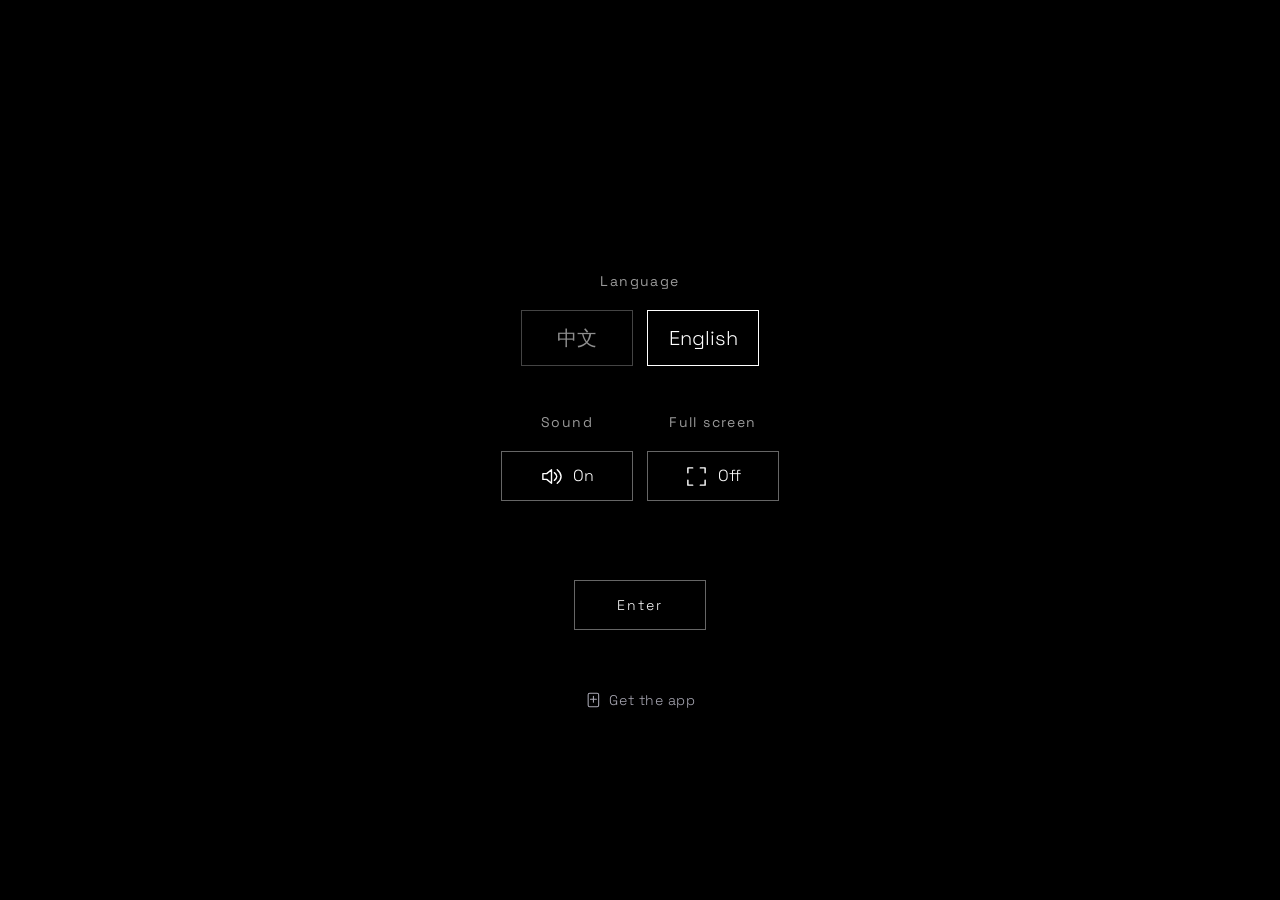
==== index.html @ 4baef1d9 "Refresh map layout" ====
<!doctype html>
<html lang="en">
<head>
<meta charset="utf-8">
<meta name="viewport" content="width=device-width,initial-scale=1,viewport-fit=cover,user-scalable=no">
<meta name="theme-color" content="#302846">
<title>A Traveler in a Shell · Playable Game</title>
<link rel="stylesheet" href="style.css?v=intro74">
<link rel="stylesheet" href="https://fonts.googleapis.com/css2?family=Space+Grotesk:wght@400;500;600&display=swap" media="print" onload="this.media='all'">
<link rel="stylesheet" href="island-journal.css?v=10">
<style>
#launchLoading{position:fixed;inset:0;z-index:2147483647;background:#000;color:#fff;display:flex;flex-direction:column;align-items:center;justify-content:center;gap:24px;font-family:'Space Grotesk',sans-serif;transition:opacity 2s ease-in-out}
#launchGrid,#launchStatus{transition:opacity .6s ease}#launchLoading.clear-content #launchGrid,#launchLoading.clear-content #launchStatus{opacity:0}#launchLoading[hidden]{display:none}#launchLoading.leaving{opacity:0;pointer-events:none}
#launchGrid{display:grid;grid-template-columns:1fr;gap:6px;width:min(22vw,11dvh,92px)}
#launchGrid>div{aspect-ratio:1;min-width:0}#launchGrid img{display:block;width:100%;height:100%;object-fit:contain;animation:launchReveal .4s ease both}
@keyframes launchReveal{from{opacity:0}to{opacity:1}}#launchStatus{font-size:15px;letter-spacing:.08em;margin:0}
@media(prefers-reduced-motion:reduce){#launchGrid img{animation:none}#launchLoading{transition:none}}
</style><link rel="manifest" href="manifest.webmanifest"><link rel="apple-touch-icon" href="assets/app-icon.png"><meta name="apple-mobile-web-app-capable" content="yes"><style>.entry-actions{display:flex;flex-direction:column;align-items:center;gap:12px}
.get-app{display:flex;align-items:center;justify-content:center;gap:7px;min-height:40px;padding:8px 12px;border:0;background:transparent;color:#aaa9b5;font:inherit;font-size:14px;cursor:pointer;letter-spacing:.04em}
.get-app svg{width:18px;height:18px}.get-app:hover,.get-app:focus-visible{color:#fff}.get-app[hidden],.language-gate.is-loading .get-app{display:none}
.install-guide{box-sizing:border-box;width:min(86vw,360px);max-height:85dvh;overflow:auto;margin:auto;padding:27px 24px;border:1px solid #676373;background:#101019;color:#f5efe0;text-align:center;font-family:'Space Grotesk','Noto Story Sans',sans-serif;border-radius:6px}
.install-guide::backdrop{background:#000b}.install-guide img{display:block;margin:0 auto 18px;border-radius:12px}.install-guide h2{font-size:20px;font-weight:400;line-height:1.4;margin:0 0 18px}.install-guide ol{text-align:left;padding-left:21px;font-size:16px;line-height:1.6;color:#ded9e3;margin:0 0 20px}.install-guide li+li{margin-top:10px}.install-close{border:1px solid #777;background:transparent;color:inherit;font:inherit;font-size:14px;min-height:44px;padding:10px 28px;cursor:pointer}
.install-share-icon{width:19px;height:19px;vertical-align:middle;color:#d2d3ff}
.language-gate .entry-actions{position:relative;flex:none;width:132px;height:50px}
.language-gate .get-app{position:absolute;top:62px;left:50%;transform:translateX(-50%);white-space:nowrap}
.language-gate .entry-actions{position:relative;flex:none;width:132px;height:50px}.language-gate .get-app{position:absolute;top:62px;left:50%;transform:translateX(-50%);white-space:nowrap}.install-guide{background:#000;border-color:#fff;border-radius:0}.install-guide img{border-radius:10px}#islandJournal[data-view=collection] h1{transform:translateY(5px)} .language-gate .entry-actions{margin-top:clamp(18px,4vh,34px)}.language-gate .get-app{top:100px}@media(max-height:520px){.language-gate .entry-actions{margin-top:12px}.language-gate .get-app{top:72px}.language-gate{padding-bottom:80px;justify-content:safe center}}</style></head>
<body>
<div id="launchLoading" hidden role="status" aria-live="polite"><div id="launchGrid" aria-hidden="true"></div><p id="launchStatus">Loading…</p></div>
<script>
(()=>{const overlay=document.getElementById('launchLoading'),grid=document.getElementById('launchGrid'),status=document.getElementById('launchStatus');
const cells=Array.from({length:5},()=>{const el=document.createElement('div');grid.append(el);return el});
const order=[4,3,2,1,0],cache=new Map(),delay=ms=>new Promise(r=>setTimeout(r,ms)),reduced=matchMedia('(prefers-reduced-motion: reduce)').matches;
function load(name){if(cache.has(name))return cache.get(name);const p=new Promise(resolve=>{const im=new Image();im.alt='';im.decoding='async';im.onload=()=>{if(im.decode)im.decode().catch(()=>{}).then(()=>resolve(im));else resolve(im)};im.onerror=()=>resolve(null);im.fetchPriority=name.startsWith('collection-shell-')?'high':'auto';im.src='assets/'+name});cache.set(name,p);return p}
const shells=Array.from({length:20},(_,i)=>'collection-shell-'+String(i+1).padStart(2,'0')+'.jpg');
const specimens=['scallop','cowrie','cockle','limpet','moon-snail'].map(n=>'specimen-'+n+'-painted.png');
const first=specimens.map(load); 
const allCollection=shells.slice(0,5).map(load); window.journalPriorityImages=allCollection;
const portrait=matchMedia('(orientation:portrait)').matches;
const essentials=[portrait?'home-portrait-empty.jpeg':'home-landscape-empty.jpeg',portrait?'island-mobile.jpg':'island-desktop.jpg','golden-1.jpg','crab-golden-idle.png','crab-golden-walk.png'];
const ready=Promise.all([...essentials.map(load),...allCollection]);
const dom=new Promise(resolve=>{if(document.readyState==='loading')document.addEventListener('DOMContentLoaded',resolve,{once:true});else resolve()});
let finished=false;async function finish(){if(finished)return;finished=true;overlay.classList.add('clear-content');await delay(reduced?0:650);grid.style.visibility='hidden';status.style.visibility='hidden';await delay(reduced?0:200);overlay.classList.add('leaving');await delay(reduced?0:2050);overlay.hidden=true}
dom.then(()=>{const gate=document.getElementById('entryGate');gate.addEventListener('submit',()=>{overlay.hidden=false;const zh=gate.querySelector('input[name="language"]:checked')?.value==='zh';status.textContent=zh?'加载中…':'Loading…';
(async()=>{for(let i=0;i<5;i++){const im=await Promise.race([first[i],delay(1800).then(()=>null)]);if(im&&!finished)cells[order[i]].append(im);await delay(reduced?0:320)}await ready;await delay(reduced?0:450);finish()})();
setTimeout(()=>{status.textContent=zh?'仍在加载…':'Still loading…'},12000);setTimeout(finish,25000);
},{once:true});});
})();
</script><noscript><style>#launchLoading{display:none}</style></noscript>
<form id="entryGate" class="language-gate" aria-label="Entry preferences">
  <fieldset><legend id="gateLanguageLabel">Language</legend><div class="language-options"><label><input type="radio" name="language" value="zh"><span>中文</span></label><label><input type="radio" name="language" value="en" checked><span>English</span></label></div></fieldset>
  <div class="gate-settings"><fieldset><legend id="gateSoundLabel">Sound</legend><button type="button" id="gateSound" class="gate-option" aria-pressed="false"><svg viewBox="0 0 24 24" fill="none" stroke="currentColor" stroke-width="1.45" stroke-linecap="round" stroke-linejoin="round" aria-hidden="true"><path id="gateSoundPath" d="M3 9h4l5-4v14l-5-4H3zM16 9l6 6m0-6-6 6"/></svg><span id="gateSoundText">Off</span></button></fieldset>
  <fieldset id="gateFullGroup" hidden><legend id="gateFullLabel">Full screen</legend><button type="button" id="gateFull" class="gate-option" aria-pressed="false"><svg viewBox="0 0 24 24" fill="none" stroke="currentColor" stroke-width="1.5" stroke-linecap="round" stroke-linejoin="round" aria-hidden="true"><path id="gateFullPath" d="M8 3H3V8 M16 3H21V8 M3 16V21H8 M21 16V21H16"/></svg><span id="gateFullText">Off</span></button></fieldset></div>
  <button type="submit" id="gateEnter" class="gate-enter">Enter</button>
</form>
<script defer src="pwa.js?v=1"></script>
<main id="app">
  <section id="home" class="screen visible" aria-label="Game home screen">
    <div class="home-art clean-home" data-home-theme="coral"><picture><source media="(orientation: portrait)" srcset="assets/home-portrait-empty.jpeg"><img src="assets/home-landscape-empty.jpeg" alt="A watercolor hermit crab on a beach" draggable="false" fetchpriority="high"></picture><canvas id="homeCrabLayer" aria-hidden="true"></canvas><h1 id="homeTitle" class="home-title"><span>A Traveler</span> <span>in a Shell</span></h1><div class="home-buttons" aria-label="Main menu">
      <button id="begin" aria-label="Begin Journey">Begin Journey</button>
      <button id="collection" aria-label="Shell Collection">Shell Collection</button>
      <button id="islandMapHome" type="button">Island Map</button>
      <button id="continue" aria-label="Continue Journey">Continue Journey</button>
      <button id="settingsHome" aria-label="Settings">Settings</button>
      <button id="aboutHome" aria-label="About">About</button>
    </div>
    <small id="homeCredit" class="home-credit">Dalian, 2026</small>
    <button type="button" id="soundHome" class="home-sound" aria-pressed="false">Sound: Off</button></div><noscript><div class="js-warning">This file preview does not run JavaScript. Open the downloaded HTML in a web browser to play.</div></noscript>
  </section>

  <section id="game" class="screen" aria-label="Side scrolling platform game">
    <canvas id="stage" aria-label="Watercolor side-scrolling world"></canvas>
    <header class="game-hud" aria-label="Chapter and status">
      <div id="chapterTitle" class="hud-top-item"><span id="chapterName">Golden Shores</span><small id="chapterIndex">CHAPTER I</small></div>
      <div class="status-strip" id="statusStack" aria-label="Game status">
        <button id="pauseBtn" class="status-frame" aria-label="Pause and menu">MENU</button>
        <button type="button" id="soundGame" class="status-frame" aria-pressed="false">Sound: Off</button>
        <div id="statusLeft" class="status-frame" aria-label="3 of 3 lives"><span id="livesLabel">Lives:</span> <span id="hearts">3</span>/3</div>
        <div id="statusRight" class="status-frame"><span id="shellsLabel">Shells:</span> <span id="collectedCount">0</span>/5</div>
      </div>
    </header>
    <div id="controls" aria-label="Game controls">
      <div class="control-set movement"><button id="left" class="ctrl" aria-label="Move left"><svg viewBox="0 0 24 24" aria-hidden="true" focusable="false" fill="none" stroke="currentColor" stroke-width="1.5" stroke-linecap="round" stroke-linejoin="round"><path d="M19 12H5m6-6-6 6 6 6"/></svg></button><button id="right" class="ctrl" aria-label="Move right"><svg viewBox="0 0 24 24" aria-hidden="true" focusable="false" fill="none" stroke="currentColor" stroke-width="1.5" stroke-linecap="round" stroke-linejoin="round"><path d="M5 12h14m-6-6 6 6-6 6"/></svg></button></div>
      <div id="shellSlots" class="control-set shells" hidden aria-label="Shell selection"></div>
      <div class="control-set actions"><button id="hide" class="ctrl action" aria-label="Hide"><span>HIDE</span></button><button id="jump" class="ctrl action" aria-label="Jump"><span>JUMP</span></button></div>
    </div>
    <div id="birdWarning" hidden><span></span><b><i></i></b></div>
    <div id="message" role="status" aria-live="polite"></div>
  </section>

  <section id="overlay" class="screen overlay" aria-hidden="true">
    <div class="dialog" role="dialog" aria-modal="true" aria-labelledby="dialogTitle">
      <h2 id="dialogTitle"></h2>
      <div id="dialogBody"></div>
      <div id="dialogButtons"></div>
    </div>
  </section>
</main>
<script src="terrain-data.js?v=6"></script>
<script src="home-crab-classic.js?v=3"></script>
<script src="golden-soundscape.js?v=2"></script>
<script src="golden-atmosphere.js?v=21"></script>
<script src="game.js?v=intro70"></script>
<script src="island-journal.js?v=11"></script>
</body>
</html>
---- style.css ----
:root{--ink:#65422e;--paper:#fff1d3;--gold:#c79554;--teal:#247e73}*{box-sizing:border-box;-webkit-tap-highlight-color:transparent}html,body,#app{margin:0;width:100%;height:100%;height:100dvh;overflow:hidden;background:#183e3c;font-family:Georgia,'Palatino Linotype',serif;color:var(--ink)}button{font:inherit;cursor:pointer;touch-action:none;-webkit-user-select:none;user-select:none;outline-offset:2px}button:focus-visible{outline:3px solid #7c5a2c}.screen{position:absolute;inset:0;display:none;overflow:hidden}.screen.visible{display:block}#home{background:#e8c396 url('assets/home.jpg') center center/cover no-repeat}.home-buttons{position:absolute;left:50%;top:36.2%;transform:translateX(-50%);width:min(34%,410px);height:39%;display:grid;grid-template-rows:repeat(4,1fr);gap:4%;align-items:stretch}.home-buttons button{color:transparent;border:0;background:transparent;border-radius:40px;transition:filter .12s,transform .12s;min-height:38px}.home-buttons button:active{background:#a56f3626;transform:scale(.975)}.home-sound{position:absolute;right:1.7%;top:1%;height:50px;width:50px;background:#f8e5bccc;border:1px solid #8e6544;border-radius:50%;color:#735031;font-size:26px}#game{background:#174f55}#stage{position:absolute;inset:0;width:100%;height:100%;display:block;touch-action:none}#hudTop,#hudBottom{position:absolute;left:0;right:0;pointer-events:none;background-repeat:no-repeat;background-size:100% 100%;z-index:5}#hudTop{top:0;height:clamp(75px,13.2vh,140px);background-image:none}#hudBottom{bottom:0;height:clamp(110px,19vh,180px);background-image:none}.hud-top-item{position:absolute;top:1.2%;z-index:7;display:flex;align-items:center;justify-content:center;text-align:center}#statusLeft{left:2%;height:8%;top:2.4%;width:23%;font-size:clamp(17px,2.3vw,33px);color:#c96b63;text-shadow:0 1px #fff0d4}#chapterTitle{left:30%;width:40%;height:9%;flex-direction:column;gap:2px}#chapterTitle small{font-size:clamp(9px,1.1vw,15px);letter-spacing:.16em}#chapterTitle span{font-size:clamp(14px,1.9vw,26px);white-space:nowrap}#statusRight{right:1.5%;width:27%;height:8%;top:2.2%;gap:12px;font-size:clamp(14px,1.5vw,24px)}#pauseBtn{border:0;background:transparent;color:var(--ink);font-size:clamp(20px,2.3vw,34px);padding:0}#controls{position:absolute;bottom:3.6%;left:0;width:100%;height:10%;display:flex;align-items:center;justify-content:space-between;gap:1%;z-index:9;padding:0 3%}.control-set{display:flex;justify-content:center;gap:clamp(4px,1vw,13px);align-items:center}.movement{width:28%;justify-content:flex-start}.shells{width:42%;gap:clamp(2px,.5vw,8px)}.actions{width:30%;justify-content:flex-end}.ctrl,.shell-choice{border:1px solid #a57d50b5;background:#ffecbaab;color:#674631;box-shadow:inset 0 1px #ffefcd80;border-radius:50%;height:clamp(44px,6.3vw,78px);width:clamp(44px,6.3vw,78px);display:flex;justify-content:center;align-items:center;font-size:clamp(27px,3.1vw,43px);padding:0;flex-shrink:0}.ctrl.pressed,.ctrl:active,.shell-choice.selected{background:#e8d19a;box-shadow:inset 0 0 0 2px #9f7842b0}.ctrl.action{font-size:clamp(23px,2.5vw,34px);flex-direction:column;gap:0}.ctrl.action span{font-size:clamp(9px,1.05vw,15px)}.shell-choice{height:clamp(38px,5.25vw,68px);width:clamp(38px,5.25vw,68px);border-radius:28%;font-size:29px}.shell-choice img{max-width:95%;max-height:90%;object-fit:contain;pointer-events:none}#message{position:absolute;z-index:12;bottom:20%;left:50%;transform:translateX(-50%);width:max-content;max-width:80%;border:2px solid #bb9b73;border-radius:20px 15px 24px 12px;padding:12px 22px;background:#f7e6c5f2;font-size:clamp(13px,1.5vw,18px);box-shadow:0 2px 15px #2c2e2c22;opacity:0;pointer-events:none;transition:opacity .35s;text-align:center}#message.show{opacity:1}.overlay{z-index:20;background:rgba(16,43,47,.57);display:none;align-items:center;justify-content:center;padding:18px}.overlay.visible{display:flex}.dialog{max-height:85dvh;overflow:auto;max-width:570px;width:min(94%,570px);background:#f9ebcfee;border:6px solid #d3a16d;border-radius:30px 24px 36px 26px;padding:clamp(18px,4vw,34px);box-shadow:0 15px 70px #101c2266;text-align:center}.dialog h2{font-size:clamp(23px,3vw,36px);margin:0 0 14px}.dialog p{line-height:1.5}.dialog button{border:1px solid #9a7650;border-radius:18px;background:#efdbb5;margin:6px;padding:11px 18px;color:var(--ink);min-height:42px}.dialog button:active{background:#deb77e}.entry{padding:8px 10px;border-bottom:1px solid #c9a681;display:flex;justify-content:space-between;gap:15px;text-align:left}.entry.locked{opacity:.5}.progress{font-style:italic;color:#8c6d55}
@media (max-width:640px) and (orientation:portrait){#home{background-position:center center}.home-buttons{width:63%;top:36.2%;height:39%}.home-buttons button{min-height:40px}#hudTop{height:128px;max-height:18dvh}#hudBottom{height:190px;max-height:27dvh}#statusLeft{left:3%;top:2.1%;width:24%;height:8%;font-size:clamp(16px,5vw,22px)}#chapterTitle{left:26%;width:48%;height:9%;top:1.3%}#chapterTitle small{font-size:clamp(9px,2.5vw,12px)}#chapterTitle span{font-size:clamp(15px,4.2vw,19px)}#statusRight{right:1%;width:26%;height:8%;top:2%;gap:3px;font-size:clamp(11px,3.3vw,16px)}#pauseBtn{font-size:26px}#controls{bottom:2.9%;height:9%;padding:0 2%;gap:1px}.control-set{gap:3px}.movement{width:29%}.shells{width:42%;gap:1px}.actions{width:29%}.ctrl{height:clamp(43px,12.5vw,58px);width:clamp(43px,12.5vw,58px);font-size:29px}.shell-choice{height:clamp(29px,8.4vw,41px);width:clamp(29px,8.4vw,41px)}.ctrl.action{font-size:26px}.ctrl.action span{font-size:10px}#message{bottom:19%;font-size:13px;max-width:86%}}
@media (max-height:500px) and (orientation:landscape){#hudTop{height:84px}#hudBottom{height:115px}#statusLeft,#statusRight{top:4%;height:15%}#chapterTitle{top:2%;height:16%}#controls{bottom:3%;height:15%}.ctrl{height:48px;width:48px}.shell-choice{height:41px;width:41px}#message{bottom:23%}}

/* Portrait and desktop artwork, with hit areas in the same coordinate system. */
#home{background:#ead1a6;overflow:hidden;container-type:size}
#home.visible{display:grid;place-items:center}
.home-art{position:relative;width:min(100cqw,177.6833cqh);aspect-ratio:1672/941;max-width:100%;isolation:isolate}
.home-art picture,.home-art picture img{display:block;width:100%;height:100%;position:absolute;inset:0;object-fit:contain;pointer-events:none;user-select:none;-webkit-user-drag:none}
.home-buttons{position:absolute;inset:0;width:100%;height:100%;transform:none;display:block;pointer-events:none}
.home-buttons button{position:absolute;left:32%;width:34%;height:10%;min-height:0;pointer-events:auto;color:transparent;background:transparent;touch-action:manipulation;border:0;border-radius:26px;transform:none}
.home-buttons button:active,.home-buttons button:focus-visible{background:#a66c3526;outline:2px solid #9b7137aa;transform:scale(.985)}
#begin{top:44.1%}#collection{top:56%}#continue{top:67.6%}#settingsHome{top:79.2%}
.home-sound{position:absolute;right:0;top:0;width:6%;height:10%;min-width:0;min-height:0;background:transparent;border:0;color:#75462c;touch-action:manipulation;display:grid;place-items:center}
#muteMark{font-size:24px;font-weight:bold;text-shadow:0 1px #fff}
.js-warning{position:absolute;bottom:0;left:0;right:0;padding:12px;background:#fff2d4;color:#65422e;text-align:center;z-index:50}
html,body,#app,button{user-select:none;-webkit-user-select:none;-webkit-touch-callout:none}#game{touch-action:none}
@media(orientation:portrait){#home{background:linear-gradient(#e8c699 0 78%,#63b6b1 100%)}.home-art{width:min(100cqw,51.285cqh);aspect-ratio:898/1751}.home-buttons button{left:19%;width:63%;height:6.9%;border-radius:24px}#begin{top:42.4%}#collection{top:50.3%}#continue{top:58%}#settingsHome{top:65.7%}.home-sound{right:1%;top:.7%;width:11%;height:5.2%}}
@supports not (width: 1cqw){.home-art{width:min(100vw,177.6833vh)}@media(orientation:portrait){.home-art{width:min(100vw,51.285vh)}}}

/* Graphic interface 01: a quiet, contemporary layer above the paintings. */
:root{--graphic-font:"Space Grotesk", "Avenir Next", "Helvetica Neue", Arial, sans-serif;--hud-white:#fff;--hud-stroke:rgba(255,255,255,.72);--hud-shadow:0 1px 4px rgba(27,19,48,.78)}
#game{font-family:var(--graphic-font);color:var(--hud-white);isolation:isolate}
#game::before,#game::after{content:"";position:absolute;left:0;right:0;z-index:4;pointer-events:none}
#game::before{top:0;height:clamp(118px,19vh,195px);background:linear-gradient(180deg,rgba(30,22,53,.48),rgba(30,22,53,.16) 58%,transparent)}
#game::after{bottom:0;height:clamp(105px,18vh,178px);background:linear-gradient(0deg,rgba(30,22,53,.54),rgba(30,22,53,.14) 60%,transparent)}
.game-hud{position:absolute;z-index:7;top:max(18px,env(safe-area-inset-top));left:max(24px,env(safe-area-inset-left));right:max(24px,env(safe-area-inset-right));display:grid;grid-template-columns:1fr minmax(180px,1fr) 1fr;align-items:start;pointer-events:none;text-shadow:var(--hud-shadow)}
.game-hud .hud-top-item{position:static;width:auto;height:auto;inset:auto;color:white;text-shadow:var(--hud-shadow);margin:0}
#chapterTitle{grid-column:2;grid-row:1;display:flex;align-items:center;gap:5px;text-align:center;line-height:1.1}
#chapterTitle small{font-size:10px;font-weight:500;letter-spacing:.28em;opacity:.92;white-space:nowrap}
#chapterTitle span{font-size:clamp(22px,3.2vw,36px);font-weight:500;letter-spacing:-.055em;white-space:nowrap}
.status-strip{display:contents}
#statusLeft{grid-column:1;grid-row:1;justify-content:flex-start;padding-top:8px}
#hearts{display:flex;align-items:center;gap:6px;font-size:0;white-space:nowrap}
#hearts svg{width:16px;height:16px;filter:drop-shadow(0 1px 2px #211a3d88)}
#statusRight{grid-column:3;grid-row:1;justify-content:flex-end;gap:12px;font-size:13px;letter-spacing:.02em;line-height:1;font-variant-numeric:tabular-nums}
.collection-count{display:inline-flex;align-items:center;gap:3px;white-space:nowrap}
.collection-count svg{width:21px;height:21px;margin-right:4px;filter:drop-shadow(0 1px 2px #211a3d88)}
.count-total{opacity:.74}
#pauseBtn{pointer-events:auto;display:grid;place-items:center;width:44px;height:44px;border:0;border-radius:50%;background:transparent;color:white;padding:0;flex:none}
#pauseBtn svg{width:25px;height:25px;filter:drop-shadow(0 1px 2px #211a3d88)}
#controls{height:auto;bottom:max(22px,calc(env(safe-area-inset-bottom) + 10px));left:max(24px,env(safe-area-inset-left));right:max(24px,env(safe-area-inset-right));width:auto;padding:0;gap:10px;display:grid;grid-template-columns:1fr auto 1fr;align-items:end;pointer-events:none}
#controls .control-set{width:auto;gap:8px}
#controls .movement{justify-content:flex-start}
#controls .actions{justify-content:flex-end}
#controls .shells{align-self:center;gap:5px;min-width:0}
#controls button{pointer-events:auto;font-family:var(--graphic-font);touch-action:none;color:white}
#controls .ctrl{width:clamp(48px,5.6vw,66px);height:clamp(48px,5.6vw,66px);border:1px solid var(--hud-stroke);background:rgba(28,22,48,.12);box-shadow:none;border-radius:50%;display:flex;align-items:center;justify-content:center;gap:0;padding:0;transition:background .12s,border-color .12s;flex-shrink:0}
#controls .ctrl svg{width:25px;height:25px;filter:drop-shadow(0 1px 2px #211a3d88)}
#controls .ctrl.action{position:relative;flex-direction:column}
#controls .ctrl.action span{font-size:8px;font-weight:500;letter-spacing:.1em;text-transform:uppercase;line-height:1.1;margin-top:1px;text-shadow:var(--hud-shadow)}
#controls .ctrl.action svg{width:22px;height:22px}
#controls .ctrl.pressed,#controls .ctrl:active,#pauseBtn:active{background:rgba(255,255,255,.25);border-color:white}
#controls .shell-choice{width:clamp(38px,4.6vw,54px);height:clamp(38px,4.6vw,54px);border:0;border-bottom:1px solid transparent;border-radius:0;background:transparent;box-shadow:none;padding:4px;opacity:.58;display:grid;place-items:center}
#controls .shell-choice svg{width:24px;height:24px;filter:drop-shadow(0 1px 2px #211a3d88)}
#controls .shell-choice.selected{opacity:1;border-bottom-color:white;background:transparent;box-shadow:none}
#game button:focus-visible,.dialog button:focus-visible{outline:2px solid white;outline-offset:3px}
#message{bottom:clamp(96px,16vh,150px);font:400 clamp(12px,1.7vw,16px)/1.5 var(--graphic-font);background:rgba(29,22,48,.67);color:white;border:1px solid rgba(255,255,255,.28);border-radius:5px;box-shadow:none;padding:9px 15px;max-width:88%;letter-spacing:.01em}
#overlay{font-family:var(--graphic-font);color:white;background:rgba(25,20,42,.65);backdrop-filter:blur(10px);-webkit-backdrop-filter:blur(10px)}
.dialog{background:rgba(38,31,55,.9);border:1px solid rgba(255,255,255,.3);border-radius:8px;box-shadow:none;color:white;text-align:left;padding:clamp(20px,4vw,36px)}
.dialog h2{font-weight:500;letter-spacing:-.045em;line-height:1.12;margin:0 0 18px}
.dialog p{font-size:14px;color:rgba(255,255,255,.84)}
.dialog button{background:transparent;color:white;border:1px solid rgba(255,255,255,.45);border-radius:4px;min-height:44px;margin:4px 5px 4px 0;font-size:13px}
.dialog button:active{background:rgba(255,255,255,.2)}
.entry{border-color:rgba(255,255,255,.18);font-size:13px}
.progress{font-style:normal;color:rgba(255,255,255,.7)}
@media (max-width:680px) and (orientation:portrait){
 .game-hud{top:max(16px,env(safe-area-inset-top));left:max(18px,env(safe-area-inset-left));right:max(18px,env(safe-area-inset-right));display:flex;flex-direction:column;gap:7px;align-items:stretch}
 #chapterTitle{align-items:center;gap:4px}
 #chapterTitle small{font-size:9px;letter-spacing:.25em}
 #chapterTitle span{font-size:clamp(24px,7vw,33px)}
 .status-strip{display:flex;justify-content:space-between;align-items:center}
 #statusLeft{padding-top:0}
 #hearts svg{width:15px;height:15px}
 #statusRight{gap:7px;font-size:12px}
 #pauseBtn{width:40px;height:40px}
 #controls{left:max(12px,env(safe-area-inset-left));right:max(12px,env(safe-area-inset-right));bottom:max(18px,calc(env(safe-area-inset-bottom) + 8px));gap:4px;grid-template-columns:1fr auto 1fr}
 #controls .control-set{gap:5px}
 #controls .ctrl{width:clamp(43px,13vw,56px);height:clamp(43px,13vw,56px)}
 #controls .shells{position:absolute;left:50%;bottom:calc(clamp(43px,13vw,56px) + 12px);transform:translateX(-50%);gap:6px}
 #controls .shell-choice{width:36px;height:36px}
 #controls .shell-choice svg{width:23px;height:23px}
 #controls .actions{grid-column:3}
 #message{bottom:clamp(140px,21vh,185px)}
}
@media (max-height:500px) and (orientation:landscape){
 .game-hud{top:max(8px,env(safe-area-inset-top));left:20px;right:20px}
 #chapterTitle span{font-size:23px}
 #controls{bottom:max(10px,env(safe-area-inset-bottom))}
 #controls .ctrl{width:46px;height:46px}
 #controls .shell-choice{width:37px;height:37px}
 #message{bottom:68px}
}

/* Graphic 02: chapter at left; three equal status frames at right. */
#game .game-hud{display:grid;grid-template-columns:minmax(0,1fr) auto;gap:16px;align-items:start;top:max(18px,calc(env(safe-area-inset-top) + 8px));left:max(24px,calc(env(safe-area-inset-left) + 12px));right:max(24px,calc(env(safe-area-inset-right) + 12px));}
#game #chapterTitle{grid-column:1;grid-row:1;align-items:flex-start;justify-content:flex-start;text-align:left;min-width:0;gap:6px;padding:3px 0 0}
#game #chapterTitle small{font-size:10px;letter-spacing:.25em}
#game #chapterTitle span{font-size:clamp(23px,3.4vw,38px);line-height:1.08;white-space:normal;overflow-wrap:normal;letter-spacing:-.045em}
#game .status-strip{grid-column:2;grid-row:1;display:grid;grid-template-columns:1fr;gap:6px;justify-items:stretch;width:clamp(102px,12vw,136px)}
#game .status-frame{position:static;inset:auto;display:flex;align-items:center;justify-content:center;width:100%;height:36px;min-height:0;margin:0;padding:0 7px;border:1px solid rgba(255,255,255,.85);border-radius:0;background:rgba(30,22,53,.07);box-shadow:none;color:#fff;text-shadow:var(--hud-shadow);font:500 12px/1 var(--graphic-font);white-space:nowrap;letter-spacing:.015em;font-variant-numeric:tabular-nums}
#game #pauseBtn{pointer-events:auto;touch-action:manipulation}
#game #pauseBtn svg{width:21px;height:21px;filter:none}
#game #statusLeft{justify-content:center}
#game #hearts{display:flex;gap:7px;align-items:center;justify-content:center;font-size:0}
#game .life-dot{display:block;width:13px;height:10px;border:1px solid white;background:transparent;box-shadow:0 1px 2px #22173550}
#game .life-dot.full{background:white}
#game .collection-count{display:block;white-space:nowrap}
#game #controls{grid-template-columns:1fr auto 1fr}
#game #controls .movement{grid-column:1;justify-self:start}
#game #controls .actions{grid-column:3;justify-self:end}
#game #controls .ctrl{border-radius:0;border-color:rgba(255,255,255,.85);background:rgba(30,22,53,.07);width:clamp(48px,5.6vw,66px);height:clamp(48px,5.6vw,66px)}
#game #controls .ctrl.action span{font-size:11px;font-weight:500;letter-spacing:.075em;margin:0}
#game #controls .ctrl.pressed,#game #controls .ctrl:active,#game #pauseBtn:active{background:rgba(255,255,255,.25)}
#game #shellSlots[hidden]{display:none!important}
#game #controls .shell-choice{border:1px solid rgba(255,255,255,.55);border-radius:0}
#game #controls .shell-choice.selected{border-color:white;background:rgba(255,255,255,.15)}
#game::before{height:clamp(115px,21vh,190px);background:linear-gradient(180deg,rgba(30,22,53,.30),rgba(30,22,53,.08) 64%,transparent)}
#game::after{background:linear-gradient(0deg,rgba(30,22,53,.32),rgba(30,22,53,.07) 60%,transparent)}
@media(max-width:680px) and (orientation:portrait){
 #game .game-hud{top:max(16px,calc(env(safe-area-inset-top) + 5px));left:max(16px,calc(env(safe-area-inset-left) + 8px));right:max(16px,calc(env(safe-area-inset-right) + 8px));gap:12px}
 #game #chapterTitle span{font-size:clamp(23px,6.4vw,32px)}
 #game #chapterTitle small{font-size:9px;letter-spacing:.22em}
 #game .status-strip{width:100px;gap:5px}
 #game .status-frame{height:32px;font-size:11px}
 #game #pauseBtn{height:40px}
 #game .status-frame{height:40px}
 #game #controls .ctrl{width:clamp(45px,13vw,56px);height:clamp(45px,13vw,56px)}
 #game #controls .ctrl.action span{font-size:10px}
 #game #controls{left:max(16px,env(safe-area-inset-left));right:max(16px,env(safe-area-inset-right))}
}
@media(max-height:500px) and (orientation:landscape){
 #game .game-hud{top:max(8px,env(safe-area-inset-top));left:max(16px,env(safe-area-inset-left));right:max(16px,env(safe-area-inset-right))}
 #game #chapterTitle span{font-size:25px}
 #game .status-strip{width:104px;gap:4px}
 #game .status-frame{height:29px}
 #game #controls .ctrl{width:46px;height:46px}
}

/* Graphic 03: explicit, independently positioned status column, no wrapping. */
#game .game-hud{display:flex!important;flex-direction:row!important;justify-content:space-between!important;align-items:flex-start!important;gap:12px;top:max(18px,calc(env(safe-area-inset-top) + 6px));left:max(20px,calc(env(safe-area-inset-left) + 8px));right:max(20px,calc(env(safe-area-inset-right) + 8px))}
#game #chapterTitle{position:static!important;inset:auto!important;display:flex!important;flex-direction:column!important;align-items:flex-start!important;justify-content:flex-start!important;flex:1 1 0;min-width:0;width:auto!important;height:auto!important;padding:0;gap:5px;text-align:left}
#game #chapterName{display:block;white-space:nowrap!important;font-size:clamp(22px,3.5vw,38px);line-height:1.12;letter-spacing:-.045em}
#game #chapterIndex{display:block;font-size:10px;letter-spacing:.2em}
#game #statusStack{position:static!important;inset:auto!important;display:flex!important;flex-direction:column!important;align-items:stretch!important;justify-content:flex-start!important;gap:5px;width:112px!important;height:auto!important;flex:0 0 112px}
#game #statusStack > .status-frame{position:static!important;inset:auto!important;display:block!important;box-sizing:border-box!important;flex:none!important;width:100%!important;height:36px!important;min-height:0!important;margin:0!important;padding:0!important;border:1px solid rgba(255,255,255,.88)!important;border-radius:0!important;background:rgba(30,22,53,.07);box-shadow:none;color:#fff!important;text-align:center!important;white-space:nowrap!important;font:500 12px/34px var(--graphic-font)!important;letter-spacing:.01em!important}
#game #statusStack #hearts{display:inline!important;font:inherit!important;color:inherit!important}
#game #statusStack #collectedCount{display:inline!important;font:inherit!important;color:inherit!important}
#game #statusStack #pauseBtn:active{background:rgba(255,255,255,.25)}
@media(max-width:680px) and (orientation:portrait){
 #game .game-hud{left:max(14px,calc(env(safe-area-inset-left) + 6px));right:max(14px,calc(env(safe-area-inset-right) + 6px));gap:9px;top:max(15px,calc(env(safe-area-inset-top) + 5px))}
 #game #chapterName{font-size:clamp(18px,5.75vw,28px)}
 #game #chapterIndex{font-size:9px}
 #game #statusStack{width:94px!important;flex-basis:94px;gap:5px}
 #game #statusStack > .status-frame{height:34px!important;font-size:11px!important;line-height:32px!important}
}
@media(max-width:345px) and (orientation:portrait){
 #game #chapterName{font-size:18px}
 #game #statusStack{width:86px!important;flex-basis:86px}
}
@media(max-height:500px) and (orientation:landscape){
 #game .game-hud{top:max(8px,env(safe-area-inset-top))}
 #game #chapterName{font-size:25px}
 #game #statusStack > .status-frame{height:29px!important;line-height:27px!important}
}

/* Home graphic system: artwork remains unchanged, typography and buttons are native HTML.
   The legacy illustrated menu remains available if a new painting is not uploaded. */
#home .home-clean-image,#home .home-title{display:none}
#home .home-art.clean-home{container-type:size;width:min(100cqw,177.7778cqh);aspect-ratio:16/9;max-width:100%;--home-ink:#503448}
#home .home-art.clean-home picture{visibility:visible}
#home .home-art.clean-home .home-clean-image{position:absolute;inset:0;display:block;width:100%;height:100%;object-fit:contain;pointer-events:none;user-select:none;-webkit-user-drag:none}
#home .home-art.clean-home .home-title{display:block;position:absolute;z-index:2;top:5.5%;left:50%;width:55%;transform:translateX(-50%);margin:0;text-align:center;color:var(--home-ink);font:500 clamp(20px,3.5cqw,68px)/1.04 var(--graphic-font);letter-spacing:-.052em;white-space:nowrap;pointer-events:none}
#home .home-art.clean-home .home-buttons{position:absolute;z-index:2;inset:auto;left:50%;top:46%;width:24%;height:29%;transform:translateX(-50%);display:grid;grid-template-rows:repeat(4,minmax(0,1fr));gap:clamp(3px,.65cqh,9px);pointer-events:none}
#home .home-art.clean-home .home-buttons button{position:static;inset:auto;width:100%;height:100%;min-height:0;margin:0;padding:0 7px;display:flex;align-items:center;justify-content:center;border:1px solid var(--home-ink);border-radius:0;box-shadow:none;background:rgba(255,248,233,.20);color:var(--home-ink);font:500 clamp(11px,1.35cqw,22px)/1 var(--graphic-font);letter-spacing:.015em;white-space:nowrap;touch-action:manipulation;pointer-events:auto;transform:none;transition:background .14s,color .14s}
#home .home-art.clean-home .home-buttons button:hover{background:rgba(255,248,233,.57)}
#home .home-art.clean-home .home-buttons button:active{background:var(--home-ink);color:#fff5e7;transform:none}
#home .home-art.clean-home .home-buttons button:focus-visible,#home .home-art.clean-home .home-sound:focus-visible{outline:2px solid var(--home-ink);outline-offset:3px}
#home .home-art.clean-home .home-sound{display:none}
@media(orientation:portrait){
 #home .home-art.clean-home{width:min(100cqw,51.3021cqh);aspect-ratio:788/1536}
 #home .home-art.clean-home .home-title{top:13.3%;width:66%;font-size:clamp(22px,6.8cqw,57px);line-height:1.02;white-space:normal}
 #home .home-art.clean-home .home-title span{display:block}
 #home .home-art.clean-home .home-buttons{top:43%;width:55%;height:27%;gap:clamp(5px,.85cqh,10px)}
 #home .home-art.clean-home .home-buttons button{font-size:clamp(12px,3.55cqw,22px)}
}
@supports not (width:1cqw){
 #home .home-art.clean-home{width:min(100vw,177.7778vh)}
 #home .home-art.clean-home .home-title{font-size:clamp(20px,3.5vw,68px)}
 #home .home-art.clean-home .home-buttons button{font-size:clamp(11px,1.35vw,22px)}
 @media(orientation:portrait){
 #home .home-art.clean-home{width:min(100vw,51.3021vh)}
 #home .home-art.clean-home .home-title{font-size:clamp(22px,6.8vw,57px)}
 #home .home-art.clean-home .home-buttons button{font-size:clamp(12px,3.55vw,22px)}
 }
}

/* Full-bleed home: cover, never letterbox or distort the watercolor. */
#home{background:#e8c699}
#home .home-art.clean-home{width:100%!important;height:100%!important;max-width:none;aspect-ratio:auto;--home-ink:#245e5d;--home-title-ink:#735283}
#home .home-art.clean-home picture,#home .home-art.clean-home picture img{visibility:visible;object-fit:cover;object-position:center;display:block;width:100%;height:100%}
#home .home-art.clean-home .home-title{color:var(--home-title-ink);top:6.5%;font-size:clamp(22px,3.5cqw,68px)}
#home .home-art.clean-home .home-buttons{top:49%;width:20%;height:27%;gap:clamp(4px,.75cqh,10px)}
#home .home-art.clean-home .home-buttons button{background:rgba(255,248,233,.13);border-color:var(--home-ink);color:var(--home-ink)}
#home .home-art.clean-home .home-buttons button:active{background:var(--home-ink);color:white}
@media(orientation:portrait){
 #home .home-art.clean-home .home-title{top:13.3%;font-size:clamp(22px,6.8cqw,57px)}
 #home .home-art.clean-home .home-buttons{top:46%;width:45%;height:26%;gap:clamp(5px,.9cqh,10px)}
 #home .home-art.clean-home .home-buttons button{font-size:clamp(12px,3.45cqw,21px)}
}
@media(orientation:portrait) and (max-aspect-ratio: 9/20){
 #home .home-art.clean-home .home-title{top:12%}
 #home .home-art.clean-home .home-buttons{top:45%;width:52%}
}
@media(orientation:landscape) and (min-aspect-ratio: 21/9){
 #home .home-art.clean-home .home-title{top:2%;font-size:clamp(20px,6vh,42px)}
 #home .home-art.clean-home .home-buttons{top:49%;height:38%;width:23%}
}
/* Kaguya entry screen geometry, adapted for the game. */
.language-gate{position:fixed;inset:0;z-index:100;background:#000;color:#fff;display:flex;flex-direction:column;justify-content:center;align-items:center;gap:clamp(23px,5vh,45px);font:300 16px/1.2 var(--graphic-font);padding:16px;overflow:auto}
.language-gate[hidden],.language-gate [hidden]{display:none!important}
.language-gate fieldset{position:relative;box-sizing:border-box;min-inline-size:0;margin:0;padding:40px 0 0;border:0;text-align:center;flex:none}
.language-gate legend{position:absolute;top:0;left:0;width:100%;height:22px;line-height:22px;margin:0;font:400 14px/22px var(--graphic-font);letter-spacing:.1em;color:#999;text-align:center}
.language-gate .language-options{display:grid;grid-template-columns:repeat(2,112px);gap:14px}
.language-gate .language-options label{position:relative;cursor:pointer}
.language-gate .language-options input{position:absolute;opacity:0;width:1px;height:1px}
.language-gate .language-options span{display:grid;place-items:center;width:112px;height:56px;padding:0;border:1px solid #444;color:#8e8e8e;font-size:20px;line-height:1;font-weight:300}
.language-gate .language-options input:checked+span{color:#fff;border-color:#fff}
.language-gate .gate-settings{display:flex;align-items:flex-start;justify-content:center;gap:14px}
.language-gate .gate-option,.language-gate .gate-enter{width:132px;height:50px;padding:0;display:flex;align-items:center;justify-content:center;gap:10px;border:1px solid #666;border-radius:0;background:transparent;color:white;font:inherit;touch-action:manipulation}
.language-gate .gate-option svg{width:23px;height:23px}
.language-gate .gate-enter{font-size:14px;letter-spacing:.13em}
.language-gate button:hover{border-color:white}
.language-gate button:focus-visible,.language-gate input:focus-visible+span{outline:1px solid white;outline-offset:4px}
.language-gate.gate-depart{pointer-events:none;opacity:0;transition:opacity .65s ease}
@media(prefers-reduced-motion:reduce){.language-gate.gate-depart{transition:none}}

/* Monochromatic homepage trials. The game HUD and entry gate stay white. */
#home .home-art.clean-home[data-home-theme="white"]{--home-ink:#fff}
#home .home-art.clean-home[data-home-theme="lavender"]{--home-ink:#735283}
#home .home-art.clean-home[data-home-theme="teal"]{--home-ink:#245e5d}
#home .home-art.clean-home .home-title{color:var(--home-ink)}
#home .home-art.clean-home .home-buttons button{color:var(--home-ink);border-color:var(--home-ink);background:transparent}
#home .home-art.clean-home .home-buttons button:hover{background:rgba(255,255,255,.13)}
#home .home-art.clean-home .home-buttons button:active{color:var(--home-ink);background:rgba(255,255,255,.22)}
#home .home-art.clean-home[data-home-theme="white"] .home-title,
#home .home-art.clean-home[data-home-theme="white"] .home-buttons button{text-shadow:0 1px 4px #61483d99}
#home .home-art.clean-home[data-home-theme="white"] .home-buttons button{box-shadow:0 0 0 1px #61483d26}

/* Exact original crab artwork, animated on an independent pixel layer. */
#home #homeCrabLayer{position:absolute;z-index:1;pointer-events:none;display:block;width:0;height:0;visibility:hidden}
#home #homeCrabLayer.ready{visibility:visible}
#home .home-art.clean-home .home-title{top:4.5%;line-height:1.16}
@media(orientation:portrait){
 #home .home-art.clean-home .home-title{top:9%;line-height:1.17}
 #home .home-art.clean-home .home-title span+span{margin-top:.04em}
}

/* Sprite-based home art, displayed only after all required assets have loaded. */
#home #homeCrabLayer{position:absolute;inset:0;width:100%;height:100%;pointer-events:none;z-index:1;visibility:hidden}
#home #homeCrabLayer.ready{visibility:visible}

/* Final color and original artwork. Applies even to old theme-trial URLs. */
#home .home-art.clean-home{--home-ink:#245e5d!important}
#home .home-art.clean-home .home-title{color:#245e5d!important;text-shadow:none!important}
#home .home-art.clean-home .home-buttons button{color:#245e5d!important;border-color:#245e5d!important;text-shadow:none!important;box-shadow:none!important;background:transparent}
#home .home-art.clean-home .home-buttons button:active{background:rgba(36,94,93,.10)}
#home #homeCrabLayer{inset:auto;width:0;height:0;pointer-events:none}

/* Restore the independent, full-bleed painted background and sprite composition. */
#home #homeCrabLayer{inset:0;width:100%;height:100%;pointer-events:none}

/* V10: isolated, frame-based homepage animation, positioned over the native picture. */
#home #homeCrabLayer{position:absolute;inset:auto;left:0;top:0;width:0;height:0;z-index:1;pointer-events:none;visibility:hidden}
#home #homeCrabLayer.ready{visibility:visible}
#home .home-art.clean-home{--home-ink:#245e5d!important}
#home .home-art.clean-home .home-title,#home .home-art.clean-home .home-buttons button{color:#245e5d!important}
#home .home-art.clean-home .home-buttons button{border-color:#245e5d!important}
#homeCrabDebug{position:absolute;left:8px;bottom:8px;z-index:9;background:#000c;color:white;font:11px monospace;padding:7px;max-width:calc(100% - 16px);pointer-events:none;white-space:pre-wrap}

/* Final homepage: the original eight-frame sprite over the supplied empty painting. */
#home #homeCrabLayer{position:absolute;inset:auto;left:0;top:0;width:0;height:0;z-index:1;pointer-events:none;visibility:hidden}
#home #homeCrabLayer.ready{visibility:visible}
#home .home-art.clean-home .home-title,#home .home-art.clean-home .home-buttons button{color:#245e5d!important;text-shadow:none!important}
#home .home-art.clean-home .home-buttons button{border-color:#245e5d!important;box-shadow:none!important}

/* Single-line mobile homepage title; keep the agreed blue-green palette. */
@media(orientation:portrait){#home .home-art.clean-home .home-title{width:94%!important;max-width:94%;white-space:nowrap!important;font-size:clamp(17px,5.25cqw,38px)!important;line-height:1.15}#home .home-art.clean-home .home-title span{display:inline!important;margin:0!important}}

/* Final six-color homepage, no shadows or artwork treatment. */
#home .home-art.clean-home .home-title{color:#DF4162!important;text-shadow:none!important;width:86%;font-size:clamp(25px,4.375cqw,85px);top:8%;line-height:1.15}
#home .home-art.clean-home .home-buttons{top:51%;width:20%;height:29%;grid-template-rows:repeat(5,minmax(0,1fr));gap:clamp(3px,.6cqh,9px)}
#home .home-art.clean-home .home-buttons button{--button-ink:#3DAE9A;color:var(--button-ink)!important;border-color:var(--button-ink)!important;box-shadow:none!important;text-shadow:none!important;background:transparent;border-width:1px}
#home .home-art.clean-home .home-buttons #begin{--button-ink:#3DAE9A}
#home .home-art.clean-home .home-buttons #collection{--button-ink:#9C802F}
#home .home-art.clean-home .home-buttons #continue{--button-ink:#6743A2}
#home .home-art.clean-home .home-buttons #settingsHome{--button-ink:#B051A5}
#home .home-art.clean-home .home-buttons #aboutHome{--button-ink:#A7711E}
#home .home-art.clean-home .home-buttons button:hover,#home .home-art.clean-home .home-buttons button:active{background:transparent;opacity:.8}
#home .home-art.clean-home .home-buttons button:focus-visible{outline:2px solid var(--button-ink)}
#home .home-credit{position:absolute;z-index:2;left:max(12px,env(safe-area-inset-left));bottom:max(10px,env(safe-area-inset-bottom));color:#6743A2;font:500 clamp(10px,1.05cqw,14px)/1.2 var(--graphic-font);letter-spacing:.025em;text-shadow:none;pointer-events:none}
@media(orientation:portrait){
 #home .home-art.clean-home .home-title{font-size:clamp(21.25px,6.5625cqw,47.5px)!important;top:14%;width:94%!important}
 #home .home-art.clean-home .home-buttons{top:49%;height:30%;width:45%;gap:clamp(4px,.7cqh,9px)}
 #home .home-credit{font-size:clamp(10px,2.7cqw,13px)}
}
@media(orientation:landscape) and (min-aspect-ratio:21/9){
 #home .home-art.clean-home .home-title{font-size:clamp(20px,6.8vh,50px)}
 #home .home-art.clean-home .home-buttons{top:52%;height:41%;width:23%}
}

/* Final editorial interface: one violet at home, white in the painted world. */
#home .home-art.clean-home[data-home-theme="violet"]{--home-ink:#6743A2!important}
#home .home-art.clean-home .home-title,#home .home-art.clean-home .home-buttons button{color:#6743A2!important;text-shadow:none!important}
#home .home-art.clean-home .home-buttons button{border-color:#6743A2!important;background:transparent;box-shadow:none!important}
#home .home-art.clean-home .home-buttons button:focus-visible{outline-color:#6743A2}
#home .home-credit{left:auto;right:max(12px,env(safe-area-inset-right));text-align:right;color:#6743A2}
#game{--hud-shadow:none}
#app,#app *,#entryGate,#entryGate *{text-shadow:none!important}
#game #chapterName{font-size:clamp(18px,2.8vw,30px);font-weight:400;letter-spacing:-.035em}
#game #chapterIndex{font-weight:400}
#game #statusStack > .status-frame{font:400 13px/34px var(--graphic-font)!important}
@media(max-width:680px) and (orientation:portrait){
 #game #chapterName{font-size:clamp(16px,4.6vw,22px)}
 #game #statusStack > .status-frame{font:400 12px/32px var(--graphic-font)!important}
}
@media(max-width:345px) and (orientation:portrait){
 #game #chapterName{font-size:16px}
}
@media(max-height:500px) and (orientation:landscape){
 #game #chapterName{font-size:20px}
 #game #statusStack > .status-frame{font:400 12px/27px var(--graphic-font)!important}
}

/* Muted coral rose, transparent rectangular controls, no artwork treatment. */
#home .home-art.clean-home[data-home-theme="coral"]{--home-ink:#C65E58!important}
#home .home-art.clean-home .home-title,#home .home-art.clean-home .home-buttons button{color:#C65E58!important;text-shadow:none!important}
#home .home-art.clean-home .home-buttons button{border-color:#C65E58!important;background:transparent;box-shadow:none!important}
#home .home-art.clean-home .home-buttons button:focus-visible{outline-color:#C65E58}
#home .home-credit{color:#C65E58}
#home .home-art.clean-home .home-buttons{gap:clamp(6.75px,1.35cqh,20.25px)}
#home .home-art.clean-home #soundHome{position:absolute;z-index:3;inset:auto;left:max(12px,env(safe-area-inset-left));bottom:max(10px,env(safe-area-inset-bottom));width:auto;height:auto;min-height:32px;padding:6px 10px;display:grid;place-items:center;border:1px solid #C65E58;border-radius:0;background:transparent;color:#C65E58;font:500 clamp(11px,1.05cqw,14px)/1.2 var(--graphic-font);text-shadow:none;box-shadow:none;touch-action:manipulation}
#game #soundGame{pointer-events:auto;touch-action:manipulation}
#game #soundGame:active{background:rgba(255,255,255,.25)}
@media(orientation:portrait){
 #home .home-art.clean-home .home-buttons{gap:clamp(9px,1.575cqh,20.25px)}
 #home .home-art.clean-home #soundHome{font-size:clamp(11px,2.7cqw,13px)}
}

#overlay.chapter-intro{background:rgba(34,24,48,.36);backdrop-filter:none;-webkit-backdrop-filter:none;align-items:center;justify-content:center}
#overlay.chapter-intro.visible{display:flex;animation:chapter-fade .9s ease both}
#overlay.chapter-intro .dialog{width:min(86%,460px);max-height:85%;background:rgba(42,31,59,.79);border:1px solid rgba(255,255,255,.6);border-radius:0;text-align:center;box-shadow:none;padding:clamp(22px,5vw,42px)}
#overlay.chapter-intro h2{font-size:clamp(29px,7vw,46px);font-weight:400}
#overlay.chapter-intro p{font-size:clamp(14px,3.7vw,17px);line-height:1.65;color:white}
#overlay.chapter-intro p:first-child,#overlay.chapter-intro p:last-child{font-size:12px;letter-spacing:.12em}
#overlay.chapter-intro button{border-radius:0;padding:10px 22px}
@keyframes chapter-fade{from{opacity:0}to{opacity:1}}
@media(prefers-reduced-motion:reduce){#overlay.chapter-intro.visible{animation:none}}

/* Bird attack warning: clean, legible countdown, no text shadow. */
#birdWarning{position:absolute;z-index:8;top:24%;left:50%;transform:translateX(-50%);width:min(235px,72%);padding:10px 14px;color:#fff;background:rgba(48,35,67,.62);border:1px solid rgba(255,255,255,.8);font:500 13px/1.3 var(--graphic-font);letter-spacing:.08em;text-align:center;pointer-events:none;text-shadow:none}
#birdWarning[hidden]{display:none!important}#birdWarning b{display:block;margin-top:7px;height:2px;background:rgba(255,255,255,.24)}#birdWarning i{display:block;height:2px;background:#fff;transform-origin:left center}
@media(orientation:landscape){#birdWarning{top:19%}}

/* Keep touch input under game control and leave the crab unobstructed. */
#game #controls,#game #controls *{touch-action:none;-webkit-touch-callout:none;-webkit-user-select:none;user-select:none;-webkit-user-drag:none;-webkit-tap-highlight-color:transparent}
#game #controls svg,#game #controls svg *,#game #controls .ctrl span{pointer-events:none}
#game #controls .ctrl{appearance:none;-webkit-appearance:none}
#birdWarning:not([hidden]) ~ #message{opacity:0}
#birdWarning{width:min(310px,88%);font-size:12px;letter-spacing:.025em}
@media (pointer:coarse),(max-width:640px) and (orientation:portrait){
 #game #birdWarning,#game #message{top:auto;bottom:calc(max(18px,env(safe-area-inset-bottom) + 8px) + clamp(45px,13vw,56px) + 14px);max-width:90%;padding:7px 11px;border-radius:0;font-size:12px;line-height:1.35}
}
@media (pointer:coarse) and (orientation:landscape){#game #birdWarning,#game #message{bottom:calc(max(10px,env(safe-area-inset-bottom)) + 58px)}}

/* Six painted mobile tide frames, registered to the original portrait picture. */
#home .home-tide{position:absolute;inset:0;z-index:0;pointer-events:none;display:none;overflow:hidden}
#home .home-tide-flow{position:absolute;inset:0;width:100%;height:100%;object-fit:cover;object-position:center;pointer-events:none;user-select:none;-webkit-user-drag:none}
@media(orientation:portrait) and (prefers-reduced-motion:no-preference){
 #home.visible .home-tide.ready{display:block}
}

/* Mobile homepage: preserve existing sound button, move it to the top right. */
@media(orientation:portrait){#home .home-art.clean-home #soundHome{inset:auto;top:max(10px,env(safe-area-inset-top));right:max(12px,env(safe-area-inset-right));left:auto;bottom:auto}}

/* Chapter I completion: full-page illustrated field, simple graphic typography. */
#overlay.chapter-complete{background:#fce6cc;backdrop-filter:none;-webkit-backdrop-filter:none;padding:0;overflow:auto;overscroll-behavior:contain;align-items:stretch;justify-content:center}
#overlay.chapter-complete.visible{display:flex;animation:chapter-fade .5s ease both}
#overlay.chapter-complete .dialog{box-sizing:border-box;position:relative;width:100%;max-width:none;max-height:none;min-height:100%;margin:0;padding:max(24px,env(safe-area-inset-top)) max(22px,env(safe-area-inset-right)) max(20px,env(safe-area-inset-bottom)) max(22px,env(safe-area-inset-left));border:0;border-radius:0;box-shadow:none;background:transparent;color:#784447;text-align:center;font-family:var(--graphic-font);display:flex;flex-direction:column;align-items:center;justify-content:center;gap:0;overflow:auto}
#overlay.chapter-complete .completion-kicker{font:500 11px/1.3 var(--graphic-font);letter-spacing:.15em;color:#784447;margin:0 0 9px}
#overlay.chapter-complete h2{font:400 clamp(30px,5vw,62px)/1.1 var(--graphic-font);color:#A64B49;letter-spacing:-.035em;margin:0 0 13px;text-shadow:none}
#overlay.chapter-complete #dialogBody{width:min(100%,1080px)}
#overlay.chapter-complete .completion-intro,#overlay.chapter-complete .completion-summary{font:400 clamp(13px,2vw,18px)/1.45 var(--graphic-font);color:#784447;margin:0 auto 6px;max-width:560px;text-shadow:none}
#overlay.chapter-complete .completion-shells{list-style:none;padding:0;margin:clamp(18px,4vh,38px) auto;display:grid;grid-template-columns:repeat(5,minmax(0,1fr));gap:12px;width:min(100%,900px)}
#overlay.chapter-complete .completion-shell{display:flex;flex-direction:column;align-items:center;justify-content:center;gap:10px;min-width:0}
#overlay.chapter-complete .completion-art{width:100%;aspect-ratio:1/1;display:grid;place-items:center;min-width:0}
#overlay.chapter-complete .completion-art img{display:block;width:100%;height:100%;max-width:170px;max-height:170px;object-fit:contain;filter:none}
#overlay.chapter-complete .completion-label{text-align:center;display:flex;flex-direction:column;gap:2px}
#overlay.chapter-complete .completion-name{font:500 clamp(14px,1.7vw,20px)/1.3 var(--graphic-font);color:#784447}
#overlay.chapter-complete .completion-status{font-size:10px;color:#784447}
#overlay.chapter-complete .completion-missing{font-size:29px;color:#A67B69}
#overlay.chapter-complete .uncollected{opacity:.7}
#overlay.chapter-complete #dialogButtons{display:flex;justify-content:center;gap:9px;flex-wrap:wrap;width:100%;margin:0}
#overlay.chapter-complete button{margin:0;min-height:40px;padding:9px 16px;background:transparent;border:1px solid #A64B49;border-radius:0;color:#A64B49;box-shadow:none;text-shadow:none;font:500 13px/1.3 var(--graphic-font);touch-action:manipulation}
#overlay.chapter-complete button:focus-visible{outline-color:#A64B49}
#overlay.chapter-complete button:active{background:rgba(166,75,73,.1)}
@media(orientation:portrait){
 
 #overlay.chapter-complete .dialog{background:transparent;padding-top:max(22px,env(safe-area-inset-top));padding-bottom:max(18px,env(safe-area-inset-bottom));justify-content:safe center}
 #overlay.chapter-complete h2{font-size:clamp(31px,8vw,43px);margin-bottom:10px}
 #overlay.chapter-complete .completion-shells{grid-template-columns:1fr;width:min(100%,305px);gap:3px;margin:15px auto 16px}
 #overlay.chapter-complete .completion-shell{flex-direction:row;justify-content:flex-start;gap:16px;min-height:0;padding:1px 8px}
 #overlay.chapter-complete .completion-art{width:clamp(56px,10.5dvh,87px);flex:none}
 #overlay.chapter-complete .completion-label{text-align:left;flex:1}
 #overlay.chapter-complete .completion-name{font-size:clamp(16px,4.5vw,20px)}
 #overlay.chapter-complete #dialogButtons{gap:7px;flex-direction:column;width:min(100%,270px)}
 #overlay.chapter-complete button{width:100%;min-height:38px}
}
@media(prefers-reduced-motion:reduce){#overlay.chapter-complete.visible{animation:none}}

/* Mobile completion: large individual specimens, names below, natural page scrolling. */
@media(orientation:portrait){
 #overlay.chapter-complete{overflow:hidden;align-items:stretch}
 #overlay.chapter-complete .dialog{height:100%;min-height:0;max-height:100%;display:block;overflow-y:auto;overflow-x:hidden;touch-action:pan-y;-webkit-overflow-scrolling:touch;overscroll-behavior-y:contain;padding-top:max(32px,env(safe-area-inset-top));padding-bottom:max(32px,env(safe-area-inset-bottom))}
 #overlay.chapter-complete .completion-shells{width:min(100%,340px);gap:25px;margin:28px auto 34px}
 #overlay.chapter-complete .completion-shell{flex-direction:column;justify-content:center;gap:9px;padding:0}
 #overlay.chapter-complete .completion-art{width:clamp(174px,55vw,252px);flex:none}
 #overlay.chapter-complete .completion-art img{max-width:none;max-height:none}
 #overlay.chapter-complete .completion-label{text-align:center;flex:none}
 #overlay.chapter-complete .completion-name{font-size:clamp(19px,5vw,24px)}
 #overlay.chapter-complete #dialogButtons{margin:0 auto;flex-shrink:0}
}

/* Quiet watercolor paper sampled from the shell reference; seamless, no decorative objects. */
#overlay.chapter-complete{background:#fce6cc url("[data-uri]") repeat 0 0 / 288px 288px}
#overlay.chapter-complete .dialog{background:transparent}

/* Golden Shores illustrated prologue */
#overlay.story-intro{display:flex;position:absolute;inset:0;padding:0;background:#000;align-items:center;justify-content:center;backdrop-filter:none;-webkit-backdrop-filter:none;overflow:hidden;color:#784447}
#overlay.story-intro .dialog{position:relative;display:block;box-sizing:border-box;width:min(100%,56.25dvh);height:100%;max-width:none;max-height:none;padding:0;margin:0;border:0;border-radius:0;background:transparent;box-shadow:none;overflow:hidden;text-align:center;font-family:var(--graphic-font)}
#overlay.story-intro #dialogBody{position:absolute;inset:0;width:100%;height:100%;margin:0;padding:0}
#overlay.story-intro .story-painting{position:absolute;inset:0}
#overlay.story-intro .story-painting img{width:100%;height:100%;object-fit:fill;display:block}
#overlay.story-intro h2{position:absolute;z-index:2;top:18%;left:0;width:100%;margin:0;color:#fff;font:400 clamp(28px,5.2dvh,44px)/1.1 var(--graphic-font);text-shadow:none}
#overlay.story-intro h2:empty{display:none}
#overlay.story-intro .story-caption{position:absolute;z-index:1;top:57%;left:14%;right:14%;color:#784447}
#overlay.story-intro .story-caption p{font:400 clamp(13px,2.15dvh,19px)/1.55 var(--graphic-font);margin:0;color:inherit;text-shadow:none}
#overlay.story-intro #dialogButtons{position:absolute;z-index:3;top:73%;left:0;width:100%;display:flex;justify-content:center;margin:0;padding:0}
#overlay.story-intro #dialogButtons button{font:400 clamp(13px,2dvh,17px)/1.3 var(--graphic-font);color:#784447;border:1px solid #784447;border-radius:0;background:transparent;padding:9px 32px;margin:0;min-height:40px;box-shadow:none;text-shadow:none;touch-action:manipulation}
#overlay.story-intro #dialogButtons button:disabled{opacity:.4}
#overlay.story-intro[data-story=loading] .story-caption{inset:0;pointer-events:none;color:#fff}
#overlay.story-intro[data-story=loading] .story-chapter{position:absolute;top:25%;left:0;width:100%;font:400 12px/1.3 var(--graphic-font);letter-spacing:.2em}
#overlay.story-intro[data-story=loading] .story-caption p{position:absolute;top:69%;left:0;width:100%;color:#fff;font-size:15px}
#overlay.story-intro[data-story=loading] .story-painting{animation:storyReveal 1.7s ease both}
.story-dots i{font-style:normal;animation:storyDot 1.2s infinite steps(1)}
.story-dots i:nth-child(2){animation-delay:.25s}.story-dots i:nth-child(3){animation-delay:.5s}
@keyframes storyDot{0%,25%{opacity:0}26%,100%{opacity:1}}
@keyframes storyReveal{from{opacity:0}to{opacity:1}}
@media(orientation:portrait){#overlay.story-intro .dialog{width:100%}}
@media(prefers-reduced-motion:reduce){#overlay.story-intro *{animation:none!important}}

/* Reveal the painted loading shell upwards, after decoding, not while downloading. */
#overlay.story-intro[data-story=loading] .story-painting{animation:none}
#overlay.story-intro[data-story=loading] .story-shell-reveal{animation:storyShellFill 2.7s linear both}
@keyframes storyShellFill{from{clip-path:inset(100% 0 0 0)}to{clip-path:inset(0 0 0 0)}}
@media(prefers-reduced-motion:reduce){#overlay.story-intro[data-story=loading] .story-shell-reveal{animation:none;clip-path:none}}

/* Cinematic prologue: crisp painted frames, soft scene and typography transitions. */
#overlay.story-intro .dialog{opacity:1;transition:opacity .65s ease}
#overlay.story-intro .dialog.story-fade-out{opacity:0}
#overlay.story-intro .story-caption,#overlay.story-intro #dialogButtons{transition:opacity .65s ease}
#overlay.story-intro .story-ui-hidden .story-caption,#overlay.story-intro .story-ui-hidden #dialogButtons{opacity:0;pointer-events:none}
#overlay.story-intro:not([data-story=loading]) .story-caption{top:61%;color:#C65E58}
#overlay.story-intro:not([data-story=loading]) #dialogButtons{top:77%}
#overlay.story-intro:not([data-story=loading]) #dialogButtons button{color:#C65E58;border-color:#C65E58}
@media(prefers-reduced-motion:reduce){#overlay.story-intro .dialog,#overlay.story-intro .story-caption,#overlay.story-intro #dialogButtons{transition:none!important}}

/* Paper specimen loader and continuous painted scene transition */
#overlay.story-intro[data-story=loading]{background:#fce6cc url("[data-uri]") repeat 0 0 / 288px 288px}
#overlay.story-intro[data-story=loading] h2,#overlay.story-intro[data-story=loading] .story-caption,#overlay.story-intro[data-story=loading] .story-caption p{color:#806087}
#overlay.story-intro[data-story=loading] .story-shell-row{position:absolute;left:6%;right:6%;top:39%;height:20%;display:flex;align-items:center;justify-content:center;gap:2%}
#overlay.story-intro[data-story=loading] .story-shell-cell{flex:1;min-width:0;display:flex;align-items:center;justify-content:center;height:100%}
#overlay.story-intro[data-story=loading] .story-shell-cell img{width:100%;height:100%;object-fit:contain;animation:storyShellFill 1.1s linear both}
#overlay.story-intro[data-story=loading] .story-caption p{top:65%}
#overlay.story-intro:not([data-story=loading]) .story-caption{color:#806087}
#overlay.story-intro:not([data-story=loading]) #dialogButtons button{color:#806087;border-color:#806087}
#overlay.story-intro[data-story=bird] .story-caption{top:66%}
#overlay.story-intro .story-painting .story-crossfade{position:absolute;inset:0;opacity:0;transition:opacity .65s ease}
#overlay.story-intro .story-painting .story-crossfade-visible{opacity:1}
@media(prefers-reduced-motion:reduce){#overlay.story-intro .story-painting .story-crossfade{transition:none}#overlay.story-intro[data-story=loading] .story-shell-cell img{animation:none;clip-path:none}}

/* Larger, tightly framed shell specimens with a visibly progressive upward wipe. */
#overlay.story-intro[data-story=loading] .story-shell-row{left:1%;right:1%;gap:0;top:38%;height:23%}
#overlay.story-intro[data-story=loading] .story-shell-cell{align-items:center;justify-content:center}
#overlay.story-intro[data-story=loading] .story-shell-cell .story-specimen-wipe{display:block;width:100%;height:auto;max-height:100%;object-fit:contain;animation:storySpecimenWipe 1.4s linear both}
@keyframes storySpecimenWipe{0%{clip-path:inset(100% 0 0 0)}100%{clip-path:inset(0 0 0 0)}}
@media(prefers-reduced-motion:reduce){#overlay.story-intro[data-story=loading] .story-shell-cell .story-specimen-wipe{animation:none!important;clip-path:none}}

/* Vertical specimen sequence: discrete appearances, from the bottom upward. */
#overlay.story-intro[data-story=loading] h2{top:8%}
#overlay.story-intro[data-story=loading] .story-chapter{top:15%}
#overlay.story-intro[data-story=loading] .story-shell-row{position:absolute;left:0;right:0;top:22%;height:60%;display:flex;flex-direction:column;align-items:center;justify-content:center;gap:1.2dvh}
#overlay.story-intro[data-story=loading] .story-shell-cell{flex:1 1 0;min-height:0;width:100%;height:auto;display:flex;align-items:center;justify-content:center}
#overlay.story-intro[data-story=loading] .story-shell-cell .story-specimen-wipe{width:auto;height:100%;max-width:46%;max-height:100%;object-fit:contain;clip-path:none;animation:storySpecimenAppear .01s steps(1,end) both}
@keyframes storySpecimenAppear{from{opacity:0}to{opacity:1}}
#overlay.story-intro[data-story=loading] .story-caption p{top:87%}
@media(prefers-reduced-motion:reduce){#overlay.story-intro[data-story=loading] .story-shell-cell .story-specimen-wipe{animation:none!important;opacity:1}}

/* Fade the initialized playable painting in behind the black story curtain. */
#overlay.story-intro.story-game-reveal{opacity:0;transition:opacity .9s ease;pointer-events:auto}
@media(prefers-reduced-motion:reduce){#overlay.story-intro.story-game-reveal{transition:none}}

/* Responsive chapter loading plate: vertical on phones, horizontal on desktop. */
#overlay.story-intro[data-story=loading] .story-shell-cell .story-specimen-wipe{animation-delay:var(--portrait-delay,0s)}
@media(orientation:landscape){
 #overlay.story-intro[data-story=loading] .dialog{width:min(100%,1100px)}
 #overlay.story-intro[data-story=loading] h2{top:15%;font-size:clamp(30px,6.5dvh,52px)}
 #overlay.story-intro[data-story=loading] .story-chapter{top:26%}
 #overlay.story-intro[data-story=loading] .story-shell-row{left:8%;right:8%;top:37%;height:27%;flex-direction:row;gap:3%}
 #overlay.story-intro[data-story=loading] .story-shell-cell{flex:1 1 0;min-width:0;width:auto;height:100%}
 #overlay.story-intro[data-story=loading] .story-shell-cell .story-specimen-wipe{width:auto;height:auto;max-width:100%;max-height:100%;animation-delay:var(--landscape-delay,0s)}
 #overlay.story-intro[data-story=loading] .story-caption p{top:74%}
}

/* Square dialog frames and equal six-button home menu */
#overlay .dialog,#overlay .dialog button{border-radius:0}
#home .home-art.clean-home .home-buttons{grid-template-rows:repeat(6,minmax(0,1fr))}

#overlay.story-intro[data-story=loading] .story-shell-grid{position:absolute;left:50%;top:50%;transform:translate(-50%,-50%);width:min(70vw,48dvh,420px);display:grid;grid-template-columns:repeat(3,minmax(0,1fr));gap:6px}#overlay.story-intro[data-story=loading] .story-shell-grid>div{aspect-ratio:1;min-width:0}#overlay.story-intro[data-story=loading] .story-shell-grid img{position:static;width:100%;height:100%;object-fit:contain;animation:shellGridReveal .35s ease both}@keyframes shellGridReveal{from{opacity:0}to{opacity:1}}

#overlay.about-page{background:#000;padding:0}#overlay.about-page .dialog{background:#000;border:0;width:min(100%,680px);max-width:680px;max-height:100%;height:100%;padding:max(28px,env(safe-area-inset-top)) max(26px,env(safe-area-inset-right)) max(30px,env(safe-area-inset-bottom)) max(26px,env(safe-area-inset-left));overflow-y:auto;touch-action:pan-y;overscroll-behavior:contain;font-family:var(--graphic-font);text-align:left}#overlay.about-page #dialogTitle{font-size:15px;color:#aaa;letter-spacing:.06em;font-weight:400;margin-bottom:26px}#overlay.about-page h3{font-size:clamp(21px,4vw,30px);font-weight:400;margin:0 0 20px}#overlay.about-page p{font-size:clamp(14px,2vw,16px);line-height:1.65;margin:0 0 18px}#overlay.about-page h3:not(:first-child){margin-top:32px}#overlay.about-page .about-credits{margin-top:30px}#overlay.about-page h4{font-size:13px;color:#999;font-weight:400;margin:22px 0 6px}#overlay.about-page .about-credits p{margin-bottom:12px}#overlay.about-page #dialogButtons{margin-top:24px}

#overlay.pause-menu .dialog{width:min(84%,340px);max-height:92dvh;text-align:center;padding:clamp(16px,4vh,30px);overflow-y:auto;touch-action:pan-y}#overlay.pause-menu #dialogTitle{text-align:center;font-size:clamp(20px,5vw,26px);margin:0 0 20px}#overlay.pause-menu #dialogBody:empty{display:none}#overlay.pause-menu #dialogButtons{display:flex;flex-direction:column;align-items:stretch;gap:8px;width:100%}#overlay.pause-menu #dialogButtons button{width:100%;margin:0;min-height:44px;padding:9px 12px;text-align:center;font-size:15px} @media(max-height:500px){#overlay.pause-menu .dialog{padding:12px 22px}#overlay.pause-menu #dialogTitle{margin-bottom:10px;font-size:20px}#overlay.pause-menu #dialogButtons{gap:4px}#overlay.pause-menu #dialogButtons button{min-height:32px;padding:5px 10px;font-size:13px}}

#overlay.chapter-complete .completion-intro,#overlay.chapter-complete .completion-summary{font-size:clamp(20px,3vw,27px);line-height:1.4;max-width:760px}#overlay.chapter-complete button{font-size:20px;min-height:48px}#overlay.chapter-complete .completion-label{width:100%;text-align:left}#overlay.chapter-complete .completion-specimen-line{display:flex;justify-content:space-between;align-items:baseline;gap:8px}#overlay.chapter-complete .completion-number{font-size:12px;color:#92746b;white-space:nowrap}#overlay.chapter-complete .completion-description{font-size:14px;line-height:1.5;color:#806058;margin:5px 0 0}#overlay.chapter-complete .completion-shell{justify-content:flex-start}#overlay.chapter-complete .completion-art img{mix-blend-mode:multiply} @media(orientation:portrait){#overlay.chapter-complete .completion-art{width:100%}#overlay.chapter-complete .completion-shells{width:min(100%,340px);gap:32px}#overlay.chapter-complete .completion-description{font-size:16px}#overlay.chapter-complete .completion-number{font-size:14px}#overlay.chapter-complete #dialogButtons{width:min(100%,340px)}} @media(orientation:landscape){#overlay.chapter-complete .dialog{justify-content:safe flex-start}}

/* White homepage trial; retain existing gaps and increase each grid track by 15%. */
#home .home-art.clean-home .home-buttons{--home-gap:clamp(6.75px,1.35cqh,20.25px);gap:var(--home-gap);grid-template-rows:repeat(6,minmax(0,1fr));height:calc(33.35% - var(--home-gap)*.75)}
@media(orientation:portrait){#home .home-art.clean-home .home-buttons{--home-gap:clamp(9px,1.575cqh,20.25px);height:calc(34.5% - var(--home-gap)*.75)}}
@media(orientation:landscape) and (max-height:500px){#home .home-art.clean-home .home-buttons{height:calc(47.15% - var(--home-gap)*.75)}}
#home .home-art.clean-home .home-title,#home .home-art.clean-home .home-buttons button,#home .home-art.clean-home .home-sound,#home .home-credit{color:#C65E58!important;text-shadow:none!important}#home .home-art.clean-home .home-buttons button,#home .home-art.clean-home .home-sound{border-color:#C65E58!important}#home .home-art.clean-home .home-buttons button:focus-visible{outline-color:#C65E58}
---- island-journal.css ----
#islandJournal[hidden]{display:none!important}#islandJournal{position:fixed;inset:0;z-index:99999;background:#f5e5cc;color:#634b38;font-family:Georgia,serif;overflow:hidden}#islandJournal button{font:inherit;color:inherit;background:#f9ebd6;border:1px solid #92765b;padding:.55em .8em;cursor:pointer}#islandJournal header{position:absolute;z-index:3;top:0;left:0;right:0;padding:18px;text-align:center;background:#f5e5ccdd}#islandJournal header button{position:absolute;left:12px}#islandJournal h1{font-size:clamp(22px,3vw,40px);font-weight:normal;margin:0}#islandJournal .viewport{position:absolute;inset:0;display:grid;place-items:center;overflow:hidden;touch-action:none}#islandJournal .stage{position:relative;width:min(100vw,177.78dvh);aspect-ratio:16/9}#islandJournal picture,#islandJournal picture img{display:block;width:100%;height:100%;object-fit:contain;pointer-events:none}#islandJournal .marker{position:absolute;transform:translate(-50%,-50%);white-space:nowrap}#islandJournal footer{position:absolute;bottom:20px;left:0;right:0;text-align:center;pointer-events:none}#islandJournal .zoom{position:absolute;bottom:60px;right:16px}#islandJournal .catalog{height:100%;overflow:auto;padding:85px 18px 45px;box-sizing:border-box;touch-action:pan-y}#islandJournal figure{margin:0 auto 38px;width:min(100%,480px);text-align:center}#islandJournal figure img{width:100%;display:block;mix-blend-mode:multiply}#islandJournal figcaption{font-size:23px;padding:10px}#islandJournal[data-view=collection] .viewport,#islandJournal[data-view=collection] footer,#islandJournal[data-view=collection] .zoom,#islandJournal[data-view=map] .catalog{display:none}#islandJournal .short{display:none}@media(orientation:portrait){#islandJournal .stage{width:min(100vw,56.25dvh);aspect-ratio:9/16}#islandJournal .long{display:none}#islandJournal .short{display:inline}#islandJournal .marker:nth-of-type(1){left:18%!important;top:61%!important}#islandJournal .marker:nth-of-type(2){left:18%!important;top:36%!important}#islandJournal .marker:nth-of-type(3){left:82%!important;top:36%!important}#islandJournal .marker:nth-of-type(4){left:82%!important;top:61%!important}}
/* Journal typography and refined map controls */
#islandJournal{font-family:'Space Grotesk',sans-serif}
#islandJournal button,#islandJournal h1,#islandJournal footer,#islandJournal figcaption{font-family:inherit}
#islandJournal[data-view=collection]{background:#000;color:#fff}
#islandJournal[data-view=collection] header{background:#000}
#islandJournal[data-view=collection] button{background:transparent;border-color:#fff;color:#fff}
#islandJournal figure img{mix-blend-mode:normal}
#islandJournal .zoom{display:none!important}
#islandJournal[data-view=map] .marker{background:transparent;border:1px solid #fff;color:#fff;text-shadow:0 1px 3px #315b65;min-width:36px;min-height:36px;padding:.35em .55em}
#islandJournal[data-view=map] .marker[aria-pressed=true]{border-width:2px}
#islandJournal[data-view=map] footer{left:50%;right:auto;transform:translateX(-50%);bottom:7%;width:max-content;max-width:90%;box-sizing:border-box;border:1px solid #92765b;padding:.6em 1em;background:transparent;font-size:clamp(14px,2vw,22px)}
@media(orientation:portrait){
#islandJournal .marker:nth-of-type(1),#islandJournal .marker:nth-of-type(2){left:7%!important}
#islandJournal .marker:nth-of-type(3),#islandJournal .marker:nth-of-type(4){left:93%!important}
#islandJournal[data-view=map] .marker{width:36px;height:36px;padding:0;font-size:16px}
}
@media(orientation:landscape){
#islandJournal .marker:nth-of-type(1),#islandJournal .marker:nth-of-type(2){left:10%!important}
#islandJournal .marker:nth-of-type(3),#islandJournal .marker:nth-of-type(4){left:90%!important}
#islandJournal[data-view=map] .marker{font-size:clamp(10px,1.1vw,16px)}
}

#islandJournal .catalog-chapter{font-size:clamp(16px,3.8vw,22px);font-weight:400;border:1px solid white;padding:12px;text-align:center;width:min(100%,480px);margin:24px auto 30px}#islandJournal figure img{height:auto;aspect-ratio:1;object-fit:contain;background:#171717}#islandJournal .image-failed img{opacity:.35}

#islandJournal figcaption{padding:12px 0 0;text-align:left;font-size:clamp(16px,3.8vw,22px);line-height:1.35}#islandJournal .specimen-line{display:flex;justify-content:space-between;align-items:baseline;gap:12px}#islandJournal .specimen-line span:last-child{color:#aaa;font-size:.85em;white-space:nowrap}#islandJournal figcaption p{font-size:clamp(13px,3.3vw,16px);line-height:1.55;color:#ccc;margin:9px 0 0}#islandJournal figure{margin-bottom:48px}#islandJournal .catalog-chapter{box-sizing:border-box}

#islandJournal[data-view=map] footer{bottom:calc(3% + env(safe-area-inset-bottom,0px));width:min(88%,520px);max-width:88%;border:0;padding:0;display:flex;flex-direction:column;align-items:center;gap:9px;color:#634b38}
#islandJournal .map-chapter-title{border:1px solid #92765b;padding:.6em 1em;width:max-content;max-width:100%;box-sizing:border-box;font-size:clamp(14px,2vw,22px)}
#islandJournal .map-chapter-description{margin:0;font-size:clamp(12px,1.45vw,16px);line-height:1.45;text-align:center;text-wrap:pretty;max-width:100%}
@media(orientation:landscape) and (max-height:500px){#islandJournal[data-view=map] footer{bottom:2%;gap:5px;width:min(80%,520px)}#islandJournal .map-chapter-title{padding:.3em .8em;font-size:14px}#islandJournal .map-chapter-description{font-size:12px;line-height:1.3}}

#islandJournal[data-view=map] footer{bottom:calc(4.5% + env(safe-area-inset-bottom,0px));width:min(90%,720px);max-width:90%}
#islandJournal .map-chapter-description{font-size:clamp(18px,2.175vw,24px);line-height:1.35}
@media(orientation:landscape) and (max-height:500px){#islandJournal[data-view=map] footer{bottom:3%;width:min(80%,720px)}#islandJournal .map-chapter-description{font-size:18px;line-height:1.25}}

#islandJournal .island-name{position:absolute;z-index:2;top:12%;left:50%;transform:translateX(-50%);white-space:nowrap;color:#634b38;font-size:clamp(20px,3vw,36px);font-weight:400;letter-spacing:.07em;pointer-events:none;text-align:center}
@media(orientation:portrait){#islandJournal .island-name{top:14%;font-size:clamp(20px,6vw,32px)}}
@media(orientation:landscape) and (max-height:500px){#islandJournal .island-name{top:19%;font-size:20px}}

#islandJournal .map-chapter-title,#islandJournal .map-chapter-description{font-size:clamp(13.5px,1.63125vw,18px)}#islandJournal .map-chapter-description{line-height:1.45}
@media(orientation:landscape) and (max-height:500px){#islandJournal .map-chapter-title,#islandJournal .map-chapter-description{font-size:13.5px}}

#islandJournal .map-chapter-title,#islandJournal .map-chapter-description{font-size:clamp(15.525px,1.8759375vw,20.7px)}#islandJournal[data-view=map] footer{gap:11.7px}@media(orientation:landscape) and (max-height:500px){#islandJournal .map-chapter-title,#islandJournal .map-chapter-description{font-size:15.525px}#islandJournal[data-view=map] footer{gap:6.5px}}
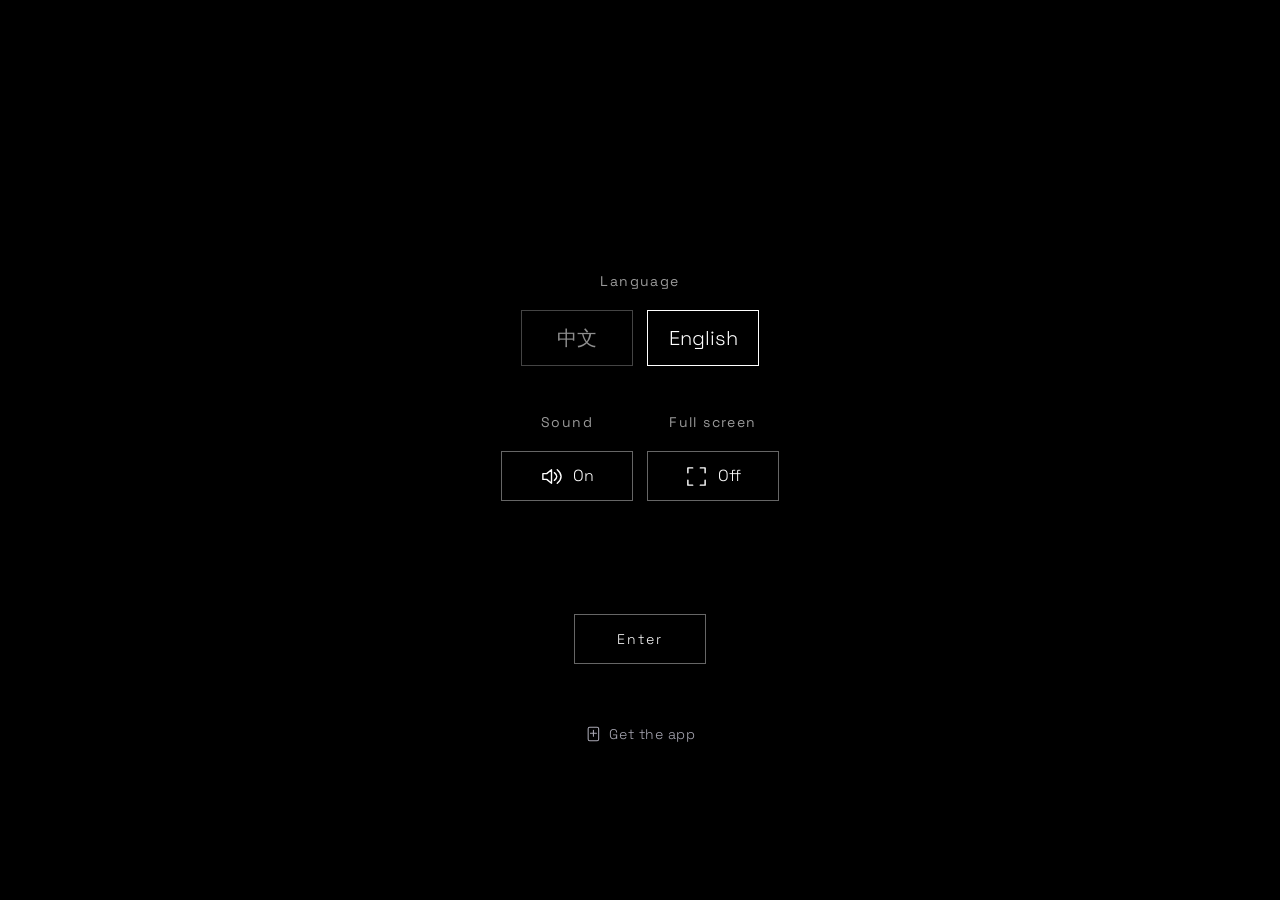
==== commit 1fb134cd: "Render final entry spacing immediately in initial markup" ====
--- a/index.html
+++ b/index.html
@@ -5,7 +5,7 @@
 <meta name="viewport" content="width=device-width,initial-scale=1,viewport-fit=cover,user-scalable=no">
 <meta name="theme-color" content="#302846">
 <title>A Traveler in a Shell · Playable Game</title>
-<link rel="stylesheet" href="style.css?v=intro74">
+<link rel="stylesheet" href="style.css?v=intro75">
 <link rel="stylesheet" href="https://fonts.googleapis.com/css2?family=Space+Grotesk:wght@400;500;600&display=swap" media="print" onload="this.media='all'">
 <link rel="stylesheet" href="island-journal.css?v=10">
 <style>
@@ -50,9 +50,9 @@
   <fieldset><legend id="gateLanguageLabel">Language</legend><div class="language-options"><label><input type="radio" name="language" value="zh"><span>中文</span></label><label><input type="radio" name="language" value="en" checked><span>English</span></label></div></fieldset>
   <div class="gate-settings"><fieldset><legend id="gateSoundLabel">Sound</legend><button type="button" id="gateSound" class="gate-option" aria-pressed="false"><svg viewBox="0 0 24 24" fill="none" stroke="currentColor" stroke-width="1.45" stroke-linecap="round" stroke-linejoin="round" aria-hidden="true"><path id="gateSoundPath" d="M3 9h4l5-4v14l-5-4H3zM16 9l6 6m0-6-6 6"/></svg><span id="gateSoundText">Off</span></button></fieldset>
   <fieldset id="gateFullGroup" hidden><legend id="gateFullLabel">Full screen</legend><button type="button" id="gateFull" class="gate-option" aria-pressed="false"><svg viewBox="0 0 24 24" fill="none" stroke="currentColor" stroke-width="1.5" stroke-linecap="round" stroke-linejoin="round" aria-hidden="true"><path id="gateFullPath" d="M8 3H3V8 M16 3H21V8 M3 16V21H8 M21 16V21H16"/></svg><span id="gateFullText">Off</span></button></fieldset></div>
-  <button type="submit" id="gateEnter" class="gate-enter">Enter</button>
+  <div class="entry-actions"><button type="submit" id="gateEnter" class="gate-enter">Enter</button></div>
 </form>
-<script defer src="pwa.js?v=1"></script>
+<script defer src="pwa.js?v=2"></script>
 <main id="app">
   <section id="home" class="screen visible" aria-label="Game home screen">
     <div class="home-art clean-home" data-home-theme="coral"><picture><source media="(orientation: portrait)" srcset="assets/home-portrait-empty.jpeg"><img src="assets/home-landscape-empty.jpeg" alt="A watercolor hermit crab on a beach" draggable="false" fetchpriority="high"></picture><canvas id="homeCrabLayer" aria-hidden="true"></canvas><h1 id="homeTitle" class="home-title"><span>A Traveler</span> <span>in a Shell</span></h1><div class="home-buttons" aria-label="Main menu">
@@ -99,7 +99,7 @@
 <script src="home-crab-classic.js?v=3"></script>
 <script src="golden-soundscape.js?v=2"></script>
 <script src="golden-atmosphere.js?v=21"></script>
-<script src="game.js?v=intro70"></script>
+<script src="game.js?v=intro75"></script>
 <script src="island-journal.js?v=11"></script>
 </body>
 </html>
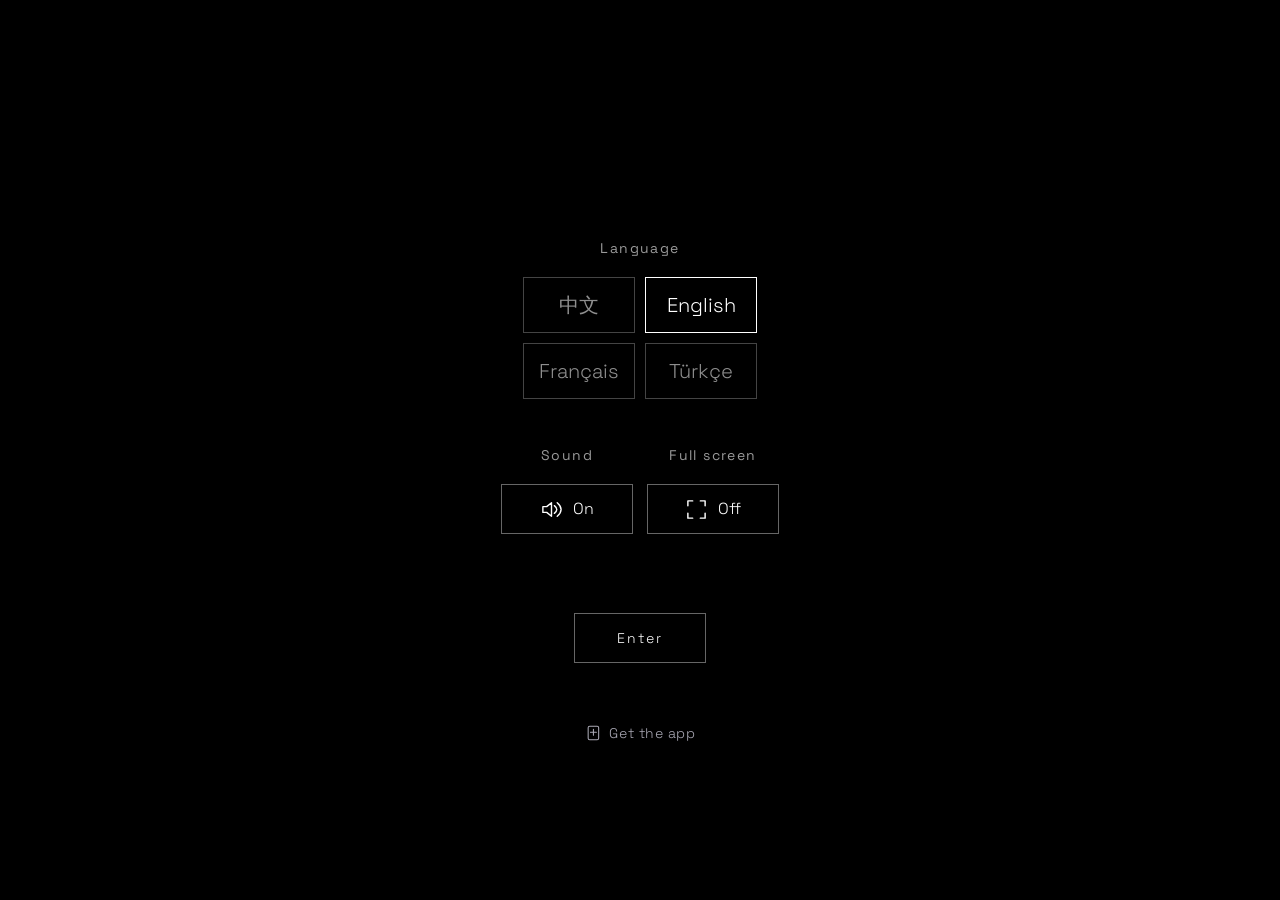
==== commit 2ba1624e: "Add French and Turkish language options and load dictionaries" ====
--- a/index.html
+++ b/index.html
@@ -23,7 +23,7 @@
 .install-share-icon{width:19px;height:19px;vertical-align:middle;color:#d2d3ff}
 .language-gate .entry-actions{position:relative;flex:none;width:132px;height:50px}
 .language-gate .get-app{position:absolute;top:62px;left:50%;transform:translateX(-50%);white-space:nowrap}
-.language-gate .entry-actions{position:relative;flex:none;width:132px;height:50px}.language-gate .get-app{position:absolute;top:62px;left:50%;transform:translateX(-50%);white-space:nowrap}.install-guide{background:#000;border-color:#fff;border-radius:0}.install-guide img{border-radius:10px}#islandJournal[data-view=collection] h1{transform:translateY(5px)} .language-gate .entry-actions{margin-top:clamp(18px,4vh,34px)}.language-gate .get-app{top:100px}@media(max-height:520px){.language-gate .entry-actions{margin-top:12px}.language-gate .get-app{top:72px}.language-gate{padding-bottom:80px;justify-content:safe center}}</style></head>
+.language-gate .entry-actions{position:relative;flex:none;width:132px;height:50px}.language-gate .get-app{position:absolute;top:62px;left:50%;transform:translateX(-50%);white-space:nowrap}.install-guide{background:#000;border-color:#fff;border-radius:0}.install-guide img{border-radius:10px}#islandJournal[data-view=collection] h1{transform:translateY(5px)} .language-gate .entry-actions{margin-top:clamp(18px,4vh,34px)}.language-gate .get-app{top:100px}@media(max-height:520px){.language-gate .entry-actions{margin-top:12px}.language-gate .get-app{top:72px}.language-gate{padding-bottom:80px;justify-content:safe center}}.language-gate .language-options{display:grid;grid-template-columns:repeat(2,minmax(0,1fr));gap:10px}</style></head>
 <body>
 <div id="launchLoading" hidden role="status" aria-live="polite"><div id="launchGrid" aria-hidden="true"></div><p id="launchStatus">Loading…</p></div>
 <script>
@@ -47,7 +47,7 @@
 })();
 </script><noscript><style>#launchLoading{display:none}</style></noscript>
 <form id="entryGate" class="language-gate" aria-label="Entry preferences">
-  <fieldset><legend id="gateLanguageLabel">Language</legend><div class="language-options"><label><input type="radio" name="language" value="zh"><span>中文</span></label><label><input type="radio" name="language" value="en" checked><span>English</span></label></div></fieldset>
+  <fieldset><legend id="gateLanguageLabel">Language</legend><div class="language-options"><label><input type="radio" name="language" value="zh"><span>中文</span></label><label><input type="radio" name="language" value="en" checked><span>English</span></label><label><input type="radio" name="language" value="fr"><span>Français</span></label><label><input type="radio" name="language" value="tr"><span>Türkçe</span></label></div></fieldset>
   <div class="gate-settings"><fieldset><legend id="gateSoundLabel">Sound</legend><button type="button" id="gateSound" class="gate-option" aria-pressed="false"><svg viewBox="0 0 24 24" fill="none" stroke="currentColor" stroke-width="1.45" stroke-linecap="round" stroke-linejoin="round" aria-hidden="true"><path id="gateSoundPath" d="M3 9h4l5-4v14l-5-4H3zM16 9l6 6m0-6-6 6"/></svg><span id="gateSoundText">Off</span></button></fieldset>
   <fieldset id="gateFullGroup" hidden><legend id="gateFullLabel">Full screen</legend><button type="button" id="gateFull" class="gate-option" aria-pressed="false"><svg viewBox="0 0 24 24" fill="none" stroke="currentColor" stroke-width="1.5" stroke-linecap="round" stroke-linejoin="round" aria-hidden="true"><path id="gateFullPath" d="M8 3H3V8 M16 3H21V8 M3 16V21H8 M21 16V21H16"/></svg><span id="gateFullText">Off</span></button></fieldset></div>
   <div class="entry-actions"><button type="submit" id="gateEnter" class="gate-enter">Enter</button></div>
@@ -99,7 +99,7 @@
 <script src="home-crab-classic.js?v=3"></script>
 <script src="golden-soundscape.js?v=2"></script>
 <script src="golden-atmosphere.js?v=21"></script>
-<script src="game.js?v=intro75"></script>
+<script src="localization.js?v=1"></script><script src="game.js?v=intro76"></script>
 <script src="island-journal.js?v=11"></script>
 </body>
 </html>
--- a/style.css
+++ b/style.css
@@ -539,3 +539,5 @@
 @media(orientation:portrait){#home .home-art.clean-home .home-buttons{--home-gap:clamp(9px,1.575cqh,20.25px);height:calc(34.5% - var(--home-gap)*.75)}}
 @media(orientation:landscape) and (max-height:500px){#home .home-art.clean-home .home-buttons{height:calc(47.15% - var(--home-gap)*.75)}}
 #home .home-art.clean-home .home-title,#home .home-art.clean-home .home-buttons button,#home .home-art.clean-home .home-sound,#home .home-credit{color:#C65E58!important;text-shadow:none!important}#home .home-art.clean-home .home-buttons button,#home .home-art.clean-home .home-sound{border-color:#C65E58!important}#home .home-art.clean-home .home-buttons button:focus-visible{outline-color:#C65E58}
+
+#overlay.story-intro::after{content:"";position:absolute;inset:0;background:#000;z-index:999;opacity:0;pointer-events:none;transition:opacity .65s ease}#overlay.story-intro.story-loader-blackout::after{opacity:1;pointer-events:auto}@media(prefers-reduced-motion:reduce){#overlay.story-intro::after{transition:none}}
